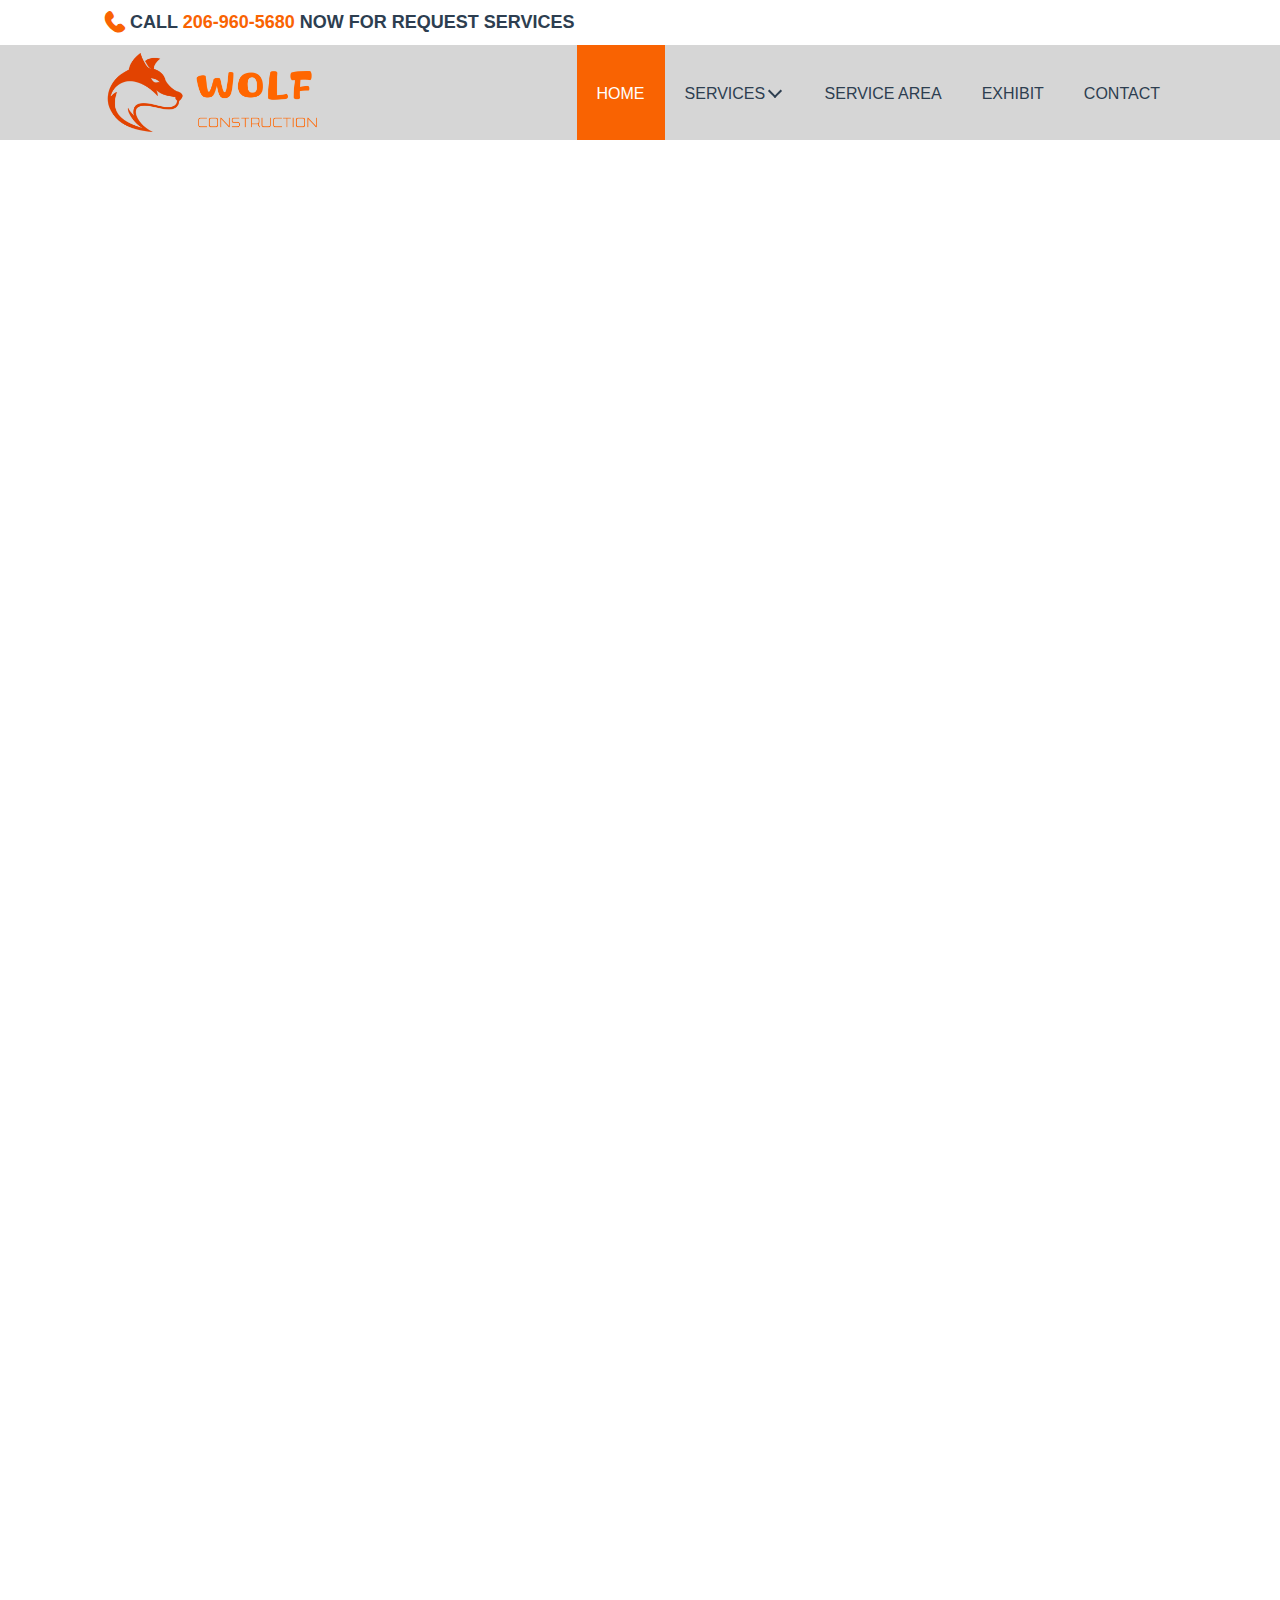
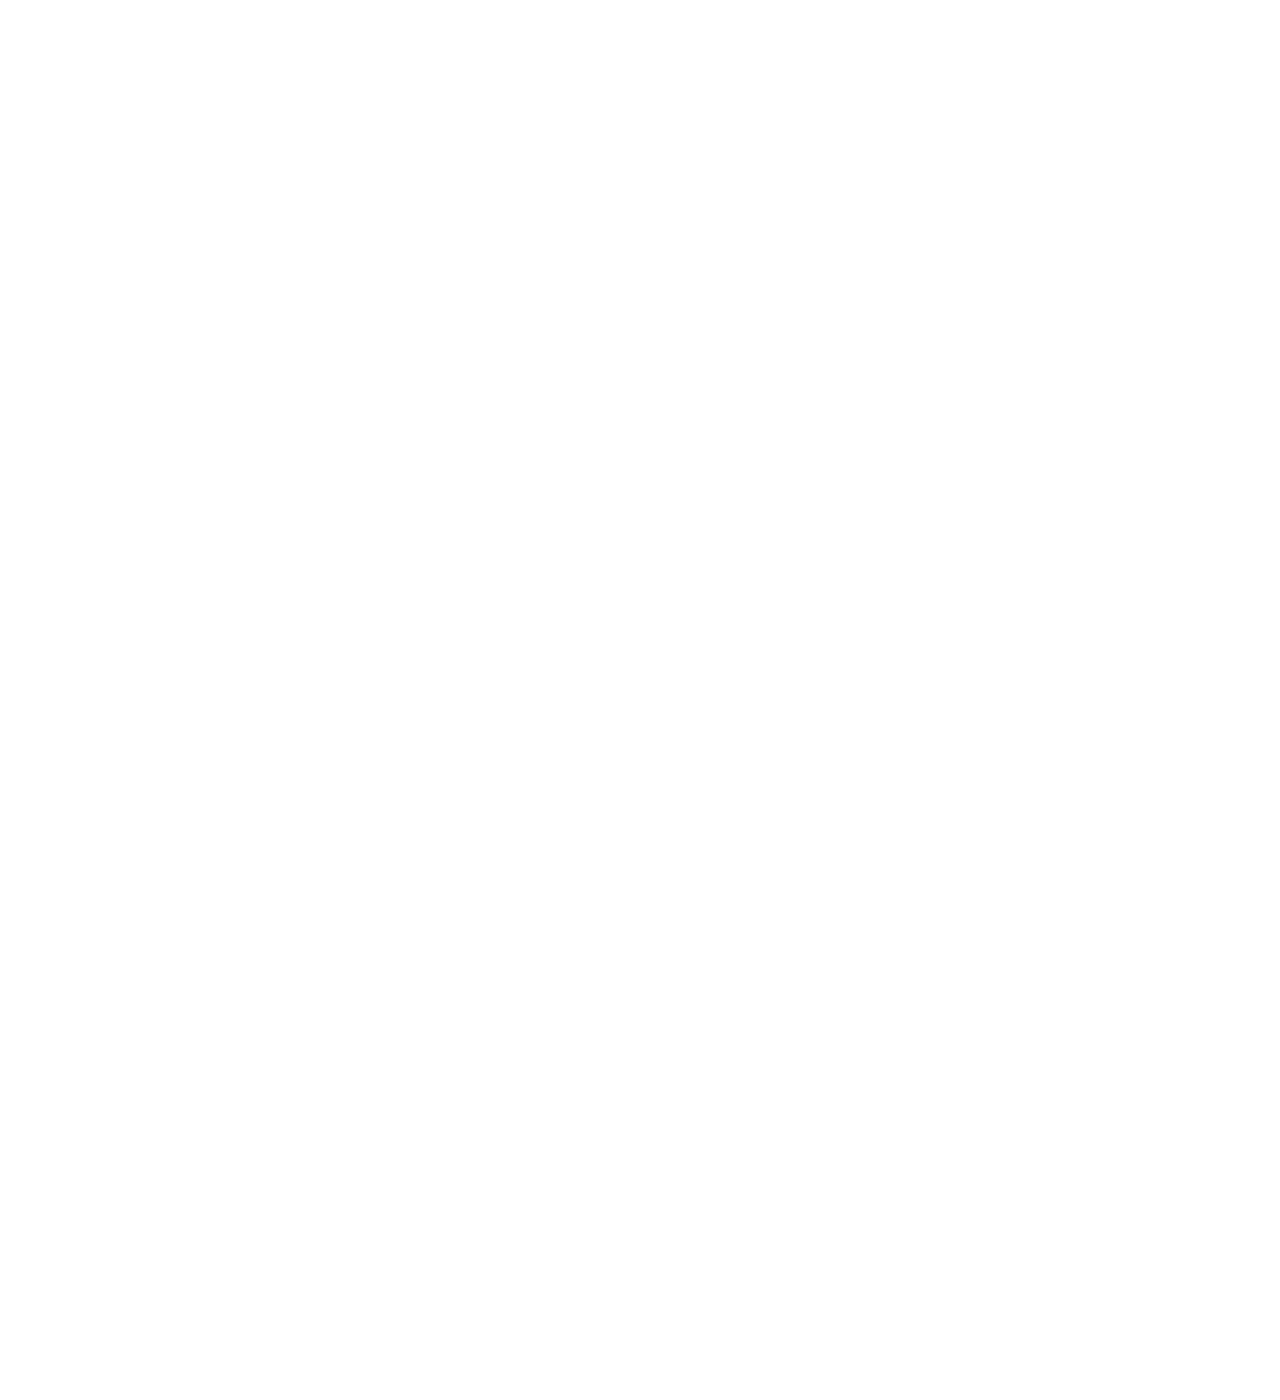
==== html/index.html @ 607d147c "first commit at 2020-10-22 14:31:12" ====
<!DOCTYPE html>
<html lang="en">

<head>
    <meta charset="UTF-8">
    <meta name="description" content="construction website">
    <meta name="keywords" content="construction">
    <meta name="author" content="Hank">
    <meta name="viewport" content="width=device-width, initial-scale=1.0">
    <link rel="stylesheet" href="/css/css-reset.css">
    <link rel="stylesheet" href="/css/icon/iconfont.css">
    <link rel="stylesheet" href="/css/index.css">

</head>

<body style="height: 3000px;">
    <section id="topPhoneCall">
        <div id="topPhoneCallWrapper">
            <span class="iconfont icon-phone1 phonelogo"></span>
            <span class="text-call">CALL</span>
            <a href="tel:2069605680">206-960-5680</a>
            <span> NOW FOR REQUEST SERVICES</span>
        </div>
    </section>
    <section id="navigation">
        <div id="navWrapper">
            <img id="logo" src="/img/logo.png">
            <nav>
                <ul id="masterNav" class="clearfloat">
                    <li class="currentPage"><a> HOME</a></li>
                    <li class="subNavigation"><a> SERVICES<i id="arrow"></i></a> </i>
                        <ul id="subNav">
                            <li><a> Bath & Faucets</a></li>
                            <li><a> Blinds & Window Treatment</a></li>
                            <li><a> Lighting & Ceiling Fans</a></li>
                            <li><a> Paint</a></li>
                            <li><a> Lawn & Garden</a></li>
                            <li><a> Kitchen & Kitchenware</a></li>
                        </ul>
                    </li>
                    <li><a> SERVICE AREA</a></li>
                    <li><a> EXHIBIT</a></li>
                    <li><a> CONTACT</a></li>
                </ul>
            </nav>
        </div>
    </section>
</body>
<script src="/js/index.js" type="text/javascript"></script>

</html>
---- css/icon/iconfont.css ----
@font-face {font-family: "iconfont";
  src: url('iconfont.eot?t=1599163821599'); /* IE9 */
  src: url('iconfont.eot?t=1599163821599#iefix') format('embedded-opentype'), /* IE6-IE8 */
  url('[data-uri]') format('woff2'),
  url('iconfont.woff?t=1599163821599') format('woff'),
  url('iconfont.ttf?t=1599163821599') format('truetype'), /* chrome, firefox, opera, Safari, Android, iOS 4.2+ */
  url('iconfont.svg?t=1599163821599#iconfont') format('svg'); /* iOS 4.1- */
}

.iconfont {
  font-family: "iconfont" !important;
  font-size: 16px;
  font-style: normal;
  -webkit-font-smoothing: antialiased;
  -moz-osx-font-smoothing: grayscale;
}

.icon-auto:before {
  content: "\e6eb";
}

.icon-all:before {
  content: "\e6ef";
}

.icon-bussiness-man:before {
  content: "\e6f0";
}

.icon-component:before {
  content: "\e6f2";
}

.icon-code:before {
  content: "\e6f3";
}

.icon-copy:before {
  content: "\e6f4";
}

.icon-dollar:before {
  content: "\e6f5";
}

.icon-history:before {
  content: "\e6f8";
}

.icon-editor:before {
  content: "\e6f6";
}

.icon-data:before {
  content: "\e6f9";
}

.icon-gift:before {
  content: "\e6fa";
}

.icon-integral:before {
  content: "\e6fb";
}

.icon-nav-list:before {
  content: "\e6fd";
}

.icon-pic:before {
  content: "\e6ff";
}

.icon-Notvisible:before {
  content: "\e6fe";
}

.icon-play:before {
  content: "\e701";
}

.icon-rising:before {
  content: "\e703";
}

.icon-QRcode:before {
  content: "\e704";
}

.icon-rmb:before {
  content: "\e705";
}

.icon-similar-product:before {
  content: "\e707";
}

.icon-Exportservices:before {
  content: "\e702";
}

.icon-sendinquiry:before {
  content: "\e70d";
}

.icon-all-fill:before {
  content: "\e718";
}

.icon-favorites-fill:before {
  content: "\e721";
}

.icon-integral-fill:before {
  content: "\e726";
}

.icon-namecard-fill:before {
  content: "\e72a";
}

.icon-pic-fill:before {
  content: "\e72e";
}

.icon-play-fill:before {
  content: "\e72f";
}

.icon-prompt-fill:before {
  content: "\e730";
}

.icon-stop-fill:before {
  content: "\e738";
}

.icon-column:before {
  content: "\e741";
}

.icon-add-account:before {
  content: "\e742";
}

.icon-column1:before {
  content: "\e743";
}

.icon-add:before {
  content: "\e744";
}

.icon-agriculture:before {
  content: "\e745";
}

.icon-years:before {
  content: "\e746";
}

.icon-add-cart:before {
  content: "\e747";
}

.icon-arrow-right:before {
  content: "\e748";
}

.icon-arrow-left:before {
  content: "\e749";
}

.icon-apparel:before {
  content: "\e74a";
}

.icon-all1:before {
  content: "\e74b";
}

.icon-arrow-up:before {
  content: "\e74c";
}

.icon-ascending:before {
  content: "\e74d";
}

.icon-ashbin:before {
  content: "\e74e";
}

.icon-atm:before {
  content: "\e74f";
}

.icon-bad:before {
  content: "\e750";
}

.icon-attachent:before {
  content: "\e751";
}

.icon-browse:before {
  content: "\e752";
}

.icon-beauty:before {
  content: "\e753";
}

.icon-atm-away:before {
  content: "\e754";
}

.icon-assessed-badge:before {
  content: "\e755";
}

.icon-auto1:before {
  content: "\e756";
}

.icon-bags:before {
  content: "\e757";
}

.icon-calendar:before {
  content: "\e758";
}

.icon-cart-full:before {
  content: "\e759";
}

.icon-calculator:before {
  content: "\e75a";
}

.icon-cameraswitching:before {
  content: "\e75b";
}

.icon-cecurity-protection:before {
  content: "\e75c";
}

.icon-category:before {
  content: "\e75d";
}

.icon-close:before {
  content: "\e75e";
}

.icon-certified-supplier:before {
  content: "\e75f";
}

.icon-cart-Empty:before {
  content: "\e760";
}

.icon-code1:before {
  content: "\e761";
}

.icon-color:before {
  content: "\e762";
}

.icon-conditions:before {
  content: "\e763";
}

.icon-confirm:before {
  content: "\e764";
}

.icon-company:before {
  content: "\e765";
}

.icon-ali-clould:before {
  content: "\e766";
}

.icon-copy1:before {
  content: "\e767";
}

.icon-credit-level:before {
  content: "\e768";
}

.icon-coupons:before {
  content: "\e769";
}

.icon-connections:before {
  content: "\e76a";
}

.icon-cry:before {
  content: "\e76b";
}

.icon-costoms-alearance:before {
  content: "\e76c";
}

.icon-clock:before {
  content: "\e76d";
}

.icon-CurrencyConverter:before {
  content: "\e76e";
}

.icon-cut:before {
  content: "\e76f";
}

.icon-data1:before {
  content: "\e770";
}

.icon-Customermanagement:before {
  content: "\e771";
}

.icon-descending:before {
  content: "\e772";
}

.icon-double-arro-right:before {
  content: "\e773";
}

.icon-customization:before {
  content: "\e774";
}

.icon-double-arrow-left:before {
  content: "\e775";
}

.icon-discount:before {
  content: "\e776";
}

.icon-download:before {
  content: "\e777";
}

.icon-dollar1:before {
  content: "\e778";
}

.icon-default-template:before {
  content: "\e779";
}

.icon-editor1:before {
  content: "\e77a";
}

.icon-eletrical:before {
  content: "\e77b";
}

.icon-electronics:before {
  content: "\e77c";
}

.icon-etrical-equipm:before {
  content: "\e77d";
}

.icon-ellipsis:before {
  content: "\e77e";
}

.icon-email:before {
  content: "\e77f";
}

.icon-falling:before {
  content: "\e780";
}

.icon-earth:before {
  content: "\e781";
}

.icon-filter:before {
  content: "\e782";
}

.icon-furniture:before {
  content: "\e783";
}

.icon-folder:before {
  content: "\e784";
}

.icon-feeds:before {
  content: "\e785";
}

.icon-history1:before {
  content: "\e786";
}

.icon-hardware:before {
  content: "\e787";
}

.icon-help:before {
  content: "\e788";
}

.icon-good:before {
  content: "\e789";
}

.icon-Householdappliances:before {
  content: "\e78a";
}

.icon-gift1:before {
  content: "\e78b";
}

.icon-form:before {
  content: "\e78c";
}

.icon-image-text:before {
  content: "\e78d";
}

.icon-hot:before {
  content: "\e78e";
}

.icon-inspection:before {
  content: "\e78f";
}

.icon-leftbutton:before {
  content: "\e790";
}

.icon-jewelry:before {
  content: "\e791";
}

.icon-ipad:before {
  content: "\e792";
}

.icon-leftarrow:before {
  content: "\e793";
}

.icon-integral1:before {
  content: "\e794";
}

.icon-kitchen:before {
  content: "\e795";
}

.icon-inquiry-template:before {
  content: "\e796";
}

.icon-link:before {
  content: "\e797";
}

.icon-libra:before {
  content: "\e798";
}

.icon-loading:before {
  content: "\e799";
}

.icon-listing-content:before {
  content: "\e79a";
}

.icon-lights:before {
  content: "\e79b";
}

.icon-logistics-icon:before {
  content: "\e79c";
}

.icon-messagecenter:before {
  content: "\e79d";
}

.icon-mobile-phone:before {
  content: "\e79e";
}

.icon-manage-order:before {
  content: "\e79f";
}

.icon-move:before {
  content: "\e7a0";
}

.icon-Moneymanagement:before {
  content: "\e7a1";
}

.icon-namecard:before {
  content: "\e7a2";
}

.icon-map:before {
  content: "\e7a3";
}

.icon-Newuserzone:before {
  content: "\e7a4";
}

.icon-multi-language:before {
  content: "\e7a5";
}

.icon-office:before {
  content: "\e7a6";
}

.icon-notice:before {
  content: "\e7a7";
}

.icon-ontimeshipment:before {
  content: "\e7a8";
}

.icon-office-supplies:before {
  content: "\e7a9";
}

.icon-password:before {
  content: "\e7aa";
}

.icon-Notvisible1:before {
  content: "\e7ab";
}

.icon-operation:before {
  content: "\e7ac";
}

.icon-packaging:before {
  content: "\e7ad";
}

.icon-online-tracking:before {
  content: "\e7ae";
}

.icon-packing-labeling:before {
  content: "\e7af";
}

.icon-phone:before {
  content: "\e7b0";
}

.icon-pic1:before {
  content: "\e7b1";
}

.icon-pin:before {
  content: "\e7b2";
}

.icon-play1:before {
  content: "\e7b3";
}

.icon-logistic-logo:before {
  content: "\e7b4";
}

.icon-print:before {
  content: "\e7b5";
}

.icon-product:before {
  content: "\e7b6";
}

.icon-machinery:before {
  content: "\e7b7";
}

.icon-process:before {
  content: "\e7b8";
}

.icon-prompt:before {
  content: "\e7b9";
}

.icon-QRcode1:before {
  content: "\e7ba";
}

.icon-reeor:before {
  content: "\e7bb";
}

.icon-reduce:before {
  content: "\e7bc";
}

.icon-Non-staplefood:before {
  content: "\e7bd";
}

.icon-rejected-order:before {
  content: "\e7be";
}

.icon-resonserate:before {
  content: "\e7bf";
}

.icon-remind:before {
  content: "\e7c0";
}

.icon-responsetime:before {
  content: "\e7c1";
}

.icon-return:before {
  content: "\e7c2";
}

.icon-paylater:before {
  content: "\e7c3";
}

.icon-rising1:before {
  content: "\e7c4";
}

.icon-Rightarrow:before {
  content: "\e7c5";
}

.icon-rmb1:before {
  content: "\e7c6";
}

.icon-RFQ-logo:before {
  content: "\e7c7";
}

.icon-save:before {
  content: "\e7c8";
}

.icon-scanning:before {
  content: "\e7c9";
}

.icon-security:before {
  content: "\e7ca";
}

.icon-salescenter:before {
  content: "\e7cb";
}

.icon-seleted:before {
  content: "\e7cc";
}

.icon-searchcart:before {
  content: "\e7cd";
}

.icon-raw:before {
  content: "\e7ce";
}

.icon-service:before {
  content: "\e7cf";
}

.icon-share:before {
  content: "\e7d0";
}

.icon-signboard:before {
  content: "\e7d1";
}

.icon-shuffling-banner:before {
  content: "\e7d2";
}

.icon-Rightbutton:before {
  content: "\e7d3";
}

.icon-sorting:before {
  content: "\e7d4";
}

.icon-sound-Mute:before {
  content: "\e7d5";
}

.icon-Similarproducts:before {
  content: "\e7d6";
}

.icon-sound-filling:before {
  content: "\e7d7";
}

.icon-suggest:before {
  content: "\e7d8";
}

.icon-stop:before {
  content: "\e7d9";
}

.icon-success:before {
  content: "\e7da";
}

.icon-supplier-features:before {
  content: "\e7db";
}

.icon-switch:before {
  content: "\e7dc";
}

.icon-survey:before {
  content: "\e7dd";
}

.icon-template:before {
  content: "\e7de";
}

.icon-text:before {
  content: "\e7df";
}

.icon-suspended:before {
  content: "\e7e0";
}

.icon-task-management:before {
  content: "\e7e1";
}

.icon-tool:before {
  content: "\e7e2";
}

.icon-Top:before {
  content: "\e7e3";
}

.icon-smile:before {
  content: "\e7e4";
}

.icon-textile-products:before {
  content: "\e7e5";
}

.icon-tradealert:before {
  content: "\e7e6";
}

.icon-topsales:before {
  content: "\e7e7";
}

.icon-tradingvolume:before {
  content: "\e7e8";
}

.icon-training:before {
  content: "\e7e9";
}

.icon-upload:before {
  content: "\e7ea";
}

.icon-RFQ-word:before {
  content: "\e7eb";
}

.icon-viewlarger:before {
  content: "\e7ec";
}

.icon-viewgallery:before {
  content: "\e7ed";
}

.icon-vehivles:before {
  content: "\e7ee";
}

.icon-trust:before {
  content: "\e7ef";
}

.icon-warning:before {
  content: "\e7f0";
}

.icon-warehouse:before {
  content: "\e7f1";
}

.icon-shoes:before {
  content: "\e7f2";
}

.icon-video:before {
  content: "\e7f3";
}

.icon-viewlist:before {
  content: "\e7f4";
}

.icon-set:before {
  content: "\e7f5";
}

.icon-store:before {
  content: "\e7f6";
}

.icon-tool-hardware:before {
  content: "\e7f7";
}

.icon-vs:before {
  content: "\e7f8";
}

.icon-toy:before {
  content: "\e7f9";
}

.icon-sport:before {
  content: "\e7fa";
}

.icon-creditcard:before {
  content: "\e7fb";
}

.icon-contacts:before {
  content: "\e7fc";
}

.icon-checkstand:before {
  content: "\e7fd";
}

.icon-aviation:before {
  content: "\e7fe";
}

.icon-Daytimemode:before {
  content: "\e7ff";
}

.icon-infantmom:before {
  content: "\e800";
}

.icon-discounts:before {
  content: "\e801";
}

.icon-invoice:before {
  content: "\e802";
}

.icon-insurance:before {
  content: "\e803";
}

.icon-nightmode:before {
  content: "\e804";
}

.icon-usercenter:before {
  content: "\e805";
}

.icon-unlock:before {
  content: "\e806";
}

.icon-vip:before {
  content: "\e807";
}

.icon-wallet:before {
  content: "\e808";
}

.icon-landtransportation:before {
  content: "\e809";
}

.icon-voice:before {
  content: "\e80a";
}

.icon-exchangerate:before {
  content: "\e80b";
}

.icon-contacts-fill:before {
  content: "\e80c";
}

.icon-add-account1:before {
  content: "\e80d";
}

.icon-years-fill:before {
  content: "\e80e";
}

.icon-add-cart-fill:before {
  content: "\e80f";
}

.icon-add-fill:before {
  content: "\e810";
}

.icon-all-fill1:before {
  content: "\e811";
}

.icon-ashbin-fill:before {
  content: "\e812";
}

.icon-calendar-fill:before {
  content: "\e813";
}

.icon-bad-fill:before {
  content: "\e814";
}

.icon-bussiness-man-fill:before {
  content: "\e815";
}

.icon-atm-fill:before {
  content: "\e816";
}

.icon-cart-full-fill:before {
  content: "\e817";
}

.icon-cart-Empty-fill:before {
  content: "\e818";
}

.icon-cameraswitching-fill:before {
  content: "\e819";
}

.icon-atm-away-fill:before {
  content: "\e81a";
}

.icon-certified-supplier-fill:before {
  content: "\e81b";
}

.icon-calculator-fill:before {
  content: "\e81c";
}

.icon-clock-fill:before {
  content: "\e81d";
}

.icon-ali-clould-fill:before {
  content: "\e81e";
}

.icon-color-fill:before {
  content: "\e81f";
}

.icon-coupons-fill:before {
  content: "\e820";
}

.icon-cecurity-protection-fill:before {
  content: "\e821";
}

.icon-credit-level-fill:before {
  content: "\e822";
}

.icon-default-template-fill:before {
  content: "\e823";
}

.icon-CurrencyConverter-fill:before {
  content: "\e824";
}

.icon-Customermanagement-fill:before {
  content: "\e825";
}

.icon-discounts-fill:before {
  content: "\e826";
}

.icon-Daytimemode-fill:before {
  content: "\e827";
}

.icon-exl-fill:before {
  content: "\e828";
}

.icon-cry-fill:before {
  content: "\e829";
}

.icon-email-fill:before {
  content: "\e82a";
}

.icon-filter-fill:before {
  content: "\e82b";
}

.icon-folder-fill:before {
  content: "\e82c";
}

.icon-feeds-fill:before {
  content: "\e82d";
}

.icon-gold-supplie-fill:before {
  content: "\e82e";
}

.icon-form-fill:before {
  content: "\e82f";
}

.icon-camera-fill:before {
  content: "\e830";
}

.icon-good-fill:before {
  content: "\e831";
}

.icon-image-text-fill:before {
  content: "\e832";
}

.icon-inspection-fill:before {
  content: "\e833";
}

.icon-hot-fill:before {
  content: "\e834";
}

.icon-company-fill:before {
  content: "\e835";
}

.icon-discount-fill:before {
  content: "\e836";
}

.icon-insurance-fill:before {
  content: "\e837";
}

.icon-inquiry-template-fill:before {
  content: "\e838";
}

.icon-leftbutton-fill:before {
  content: "\e839";
}

.icon-integral-fill1:before {
  content: "\e83a";
}

.icon-help1:before {
  content: "\e83b";
}

.icon-listing-content-fill:before {
  content: "\e83c";
}

.icon-logistic-logo-fill:before {
  content: "\e83d";
}

.icon-Moneymanagement-fill:before {
  content: "\e83e";
}

.icon-manage-order-fill:before {
  content: "\e83f";
}

.icon-multi-language-fill:before {
  content: "\e840";
}

.icon-logistics-icon-fill:before {
  content: "\e841";
}

.icon-Newuserzone-fill:before {
  content: "\e842";
}

.icon-nightmode-fill:before {
  content: "\e843";
}

.icon-office-supplies-fill:before {
  content: "\e844";
}

.icon-notice-fill:before {
  content: "\e845";
}

.icon-mute:before {
  content: "\e846";
}

.icon-order-fill:before {
  content: "\e847";
}

.icon-password1:before {
  content: "\e848";
}

.icon-map1:before {
  content: "\e849";
}

.icon-paylater-fill:before {
  content: "\e84a";
}

.icon-phone-fill:before {
  content: "\e84b";
}

.icon-online-tracking-fill:before {
  content: "\e84c";
}

.icon-play-fill1:before {
  content: "\e84d";
}

.icon-pdf-fill:before {
  content: "\e84e";
}

.icon-phone1:before {
  content: "\e84f";
}

.icon-pin-fill:before {
  content: "\e850";
}

.icon-product-fill:before {
  content: "\e851";
}

.icon-rankinglist-fill:before {
  content: "\e852";
}

.icon-reduce-fill:before {
  content: "\e853";
}

.icon-reeor-fill:before {
  content: "\e854";
}

.icon-pic-fill1:before {
  content: "\e855";
}

.icon-rankinglist:before {
  content: "\e856";
}

.icon-product1:before {
  content: "\e857";
}

.icon-prompt-fill1:before {
  content: "\e858";
}

.icon-resonserate-fill:before {
  content: "\e859";
}

.icon-remind-fill:before {
  content: "\e85a";
}

.icon-Rightbutton-fill:before {
  content: "\e85b";
}

.icon-RFQ-logo-fill:before {
  content: "\e85c";
}

.icon-RFQ-word-fill:before {
  content: "\e85d";
}

.icon-searchcart-fill:before {
  content: "\e85e";
}

.icon-salescenter-fill:before {
  content: "\e85f";
}

.icon-save-fill:before {
  content: "\e860";
}

.icon-security-fill:before {
  content: "\e861";
}

.icon-Similarproducts-fill:before {
  content: "\e862";
}

.icon-signboard-fill:before {
  content: "\e863";
}

.icon-service-fill:before {
  content: "\e864";
}

.icon-shuffling-banner-fill:before {
  content: "\e865";
}

.icon-supplier-features-fill:before {
  content: "\e866";
}

.icon-store-fill:before {
  content: "\e867";
}

.icon-smile-fill:before {
  content: "\e868";
}

.icon-success-fill:before {
  content: "\e869";
}

.icon-sound-filling-fill:before {
  content: "\e86a";
}

.icon-sound-Mute1:before {
  content: "\e86b";
}

.icon-suspended-fill:before {
  content: "\e86c";
}

.icon-tool-fill:before {
  content: "\e86d";
}

.icon-task-management-fill:before {
  content: "\e86e";
}

.icon-unlock-fill:before {
  content: "\e86f";
}

.icon-trust-fill:before {
  content: "\e870";
}

.icon-vip-fill:before {
  content: "\e871";
}

.icon-set1:before {
  content: "\e872";
}

.icon-Top-fill:before {
  content: "\e873";
}

.icon-viewlarger1:before {
  content: "\e874";
}

.icon-voice-fill:before {
  content: "\e875";
}

.icon-warning-fill:before {
  content: "\e876";
}

.icon-warehouse-fill:before {
  content: "\e877";
}

.icon-zip-fill:before {
  content: "\e878";
}

.icon-trade-assurance-fill:before {
  content: "\e879";
}

.icon-vs-fill:before {
  content: "\e87a";
}

.icon-video1:before {
  content: "\e87b";
}

.icon-template-fill:before {
  content: "\e87c";
}

.icon-wallet1:before {
  content: "\e87d";
}

.icon-training1:before {
  content: "\e87e";
}

.icon-packing-labeling-fill:before {
  content: "\e87f";
}

.icon-Exportservices-fill:before {
  content: "\e880";
}

.icon-brand-fill:before {
  content: "\e881";
}

.icon-collection:before {
  content: "\e882";
}

.icon-consumption-fill:before {
  content: "\e883";
}

.icon-collection-fill:before {
  content: "\e884";
}

.icon-brand:before {
  content: "\e885";
}

.icon-rejected-order-fill:before {
  content: "\e886";
}

.icon-homepage-ads-fill:before {
  content: "\e887";
}

.icon-homepage-ads:before {
  content: "\e888";
}

.icon-scenes-fill:before {
  content: "\e889";
}

.icon-scenes:before {
  content: "\e88a";
}

.icon-similar-product-fill:before {
  content: "\e88b";
}

.icon-topraning-fill:before {
  content: "\e88c";
}

.icon-consumption:before {
  content: "\e88d";
}

.icon-topraning:before {
  content: "\e88e";
}

.icon-gold-supplier:before {
  content: "\e88f";
}

.icon-messagecenter-fill:before {
  content: "\e890";
}

.icon-quick:before {
  content: "\e891";
}

.icon-writing:before {
  content: "\e892";
}

.icon-docjpge-fill:before {
  content: "\e893";
}

.icon-jpge-fill:before {
  content: "\e894";
}

.icon-gifjpge-fill:before {
  content: "\e895";
}

.icon-bmpjpge-fill:before {
  content: "\e896";
}

.icon-tifjpge-fill:before {
  content: "\e897";
}

.icon-pngjpge-fill:before {
  content: "\e898";
}

.icon-Hometextile:before {
  content: "\e899";
}

.icon-home:before {
  content: "\e89a";
}

.icon-sendinquiry-fill:before {
  content: "\e89b";
}

.icon-comments-fill:before {
  content: "\e89c";
}

.icon-account-fill:before {
  content: "\e89d";
}

.icon-feed-logo-fill:before {
  content: "\e89e";
}

.icon-feed-logo:before {
  content: "\e89f";
}

.icon-home-fill:before {
  content: "\e8a0";
}

.icon-add-select:before {
  content: "\e8a1";
}

.icon-sami-select:before {
  content: "\e8a2";
}

.icon-camera:before {
  content: "\e8a3";
}

.icon-arrow-down:before {
  content: "\e8a4";
}

.icon-account:before {
  content: "\e8a5";
}

.icon-comments:before {
  content: "\e8a6";
}

.icon-cart-Empty1:before {
  content: "\e8a7";
}

.icon-favorites:before {
  content: "\e8a8";
}

.icon-order:before {
  content: "\e8a9";
}

.icon-search:before {
  content: "\e8aa";
}

.icon-trade-assurance:before {
  content: "\e8ab";
}

.icon-usercenter1:before {
  content: "\e8ac";
}

.icon-tradingdata:before {
  content: "\e8ad";
}

.icon-microphone:before {
  content: "\e8ae";
}

.icon-txt:before {
  content: "\e8af";
}

.icon-xlsx:before {
  content: "\e8b0";
}

.icon-banzhengfuwu:before {
  content: "\e8b1";
}

.icon-cangku:before {
  content: "\e8b2";
}

.icon-daibancaishui:before {
  content: "\e8b3";
}

.icon-jizhuangxiang:before {
  content: "\e8b4";
}

.icon-jiaobiao:before {
  content: "\e8b5";
}

.icon-kehupandian:before {
  content: "\e8b6";
}

.icon-dongtai:before {
  content: "\e8b7";
}

.icon-daikuan:before {
  content: "\e8b8";
}

.icon-shengyijing:before {
  content: "\e8b9";
}

.icon-jiehui:before {
  content: "\e8ba";
}

.icon-fencengpeizhi:before {
  content: "\e8bb";
}

.icon-shenqingjilu:before {
  content: "\e8bc";
}

.icon-shangchuanbeiandanzheng:before {
  content: "\e8bd";
}

.icon-shangchuan:before {
  content: "\e8be";
}

.icon-kehuquanyi:before {
  content: "\e8bf";
}

.icon-suoxiao:before {
  content: "\e8c0";
}

.icon-quanyipeizhi:before {
  content: "\e8c1";
}

.icon-shuangshen:before {
  content: "\e8c2";
}

.icon-tongguan:before {
  content: "\e8c3";
}

.icon-tuishui:before {
  content: "\e8c4";
}

.icon-tongguanshuju:before {
  content: "\e8c5";
}

.icon-kuaidiwuliu:before {
  content: "\e8c6";
}

.icon-wuliuchanpin:before {
  content: "\e8c7";
}

.icon-waihuishuju:before {
  content: "\e8c8";
}

.icon-xinxibar_shouji:before {
  content: "\e8c9";
}

.icon-xinwaizongyewu:before {
  content: "\e8ca";
}

.icon-wuliudingdan:before {
  content: "\e8cb";
}

.icon-zhongjianren:before {
  content: "\e8cc";
}

.icon-xinxibar_zhanghu:before {
  content: "\e8cd";
}

.icon-yidatong:before {
  content: "\e8ce";
}

.icon-zhuanyequanwei:before {
  content: "\e8cf";
}

.icon-zhanghucaozuo:before {
  content: "\e8d0";
}

.icon-xuanzhuandu:before {
  content: "\e8d1";
}

.icon-tuishuirongzi:before {
  content: "\e8d2";
}

.icon-AddProducts:before {
  content: "\e8d3";
}

.icon-ziyingyewu:before {
  content: "\e8d4";
}

.icon-addcell:before {
  content: "\e8d5";
}

.icon-background-color:before {
  content: "\e8d6";
}

.icon-cascades:before {
  content: "\e8d7";
}

.icon-beijing:before {
  content: "\e8d8";
}

.icon-bold:before {
  content: "\e8d9";
}

.icon-zijin:before {
  content: "\e8da";
}

.icon-eraser:before {
  content: "\e8db";
}

.icon-centeralignment:before {
  content: "\e8dc";
}

.icon-click:before {
  content: "\e8dd";
}

.icon-aspjiesuan:before {
  content: "\e8de";
}

.icon-flag:before {
  content: "\e8df";
}

.icon-falg-fill:before {
  content: "\e8e0";
}

.icon-Fee:before {
  content: "\e8e1";
}

.icon-filling:before {
  content: "\e8e2";
}

.icon-Foreigncurrency:before {
  content: "\e8e3";
}

.icon-guanliyuan:before {
  content: "\e8e4";
}

.icon-language:before {
  content: "\e8e5";
}

.icon-leftalignment:before {
  content: "\e8e6";
}

.icon-extra-inquiries:before {
  content: "\e8e7";
}

.icon-Italic:before {
  content: "\e8e8";
}

.icon-pcm:before {
  content: "\e8e9";
}

.icon-reducecell:before {
  content: "\e8ea";
}

.icon-rightalignment:before {
  content: "\e8eb";
}

.icon-pointerleft:before {
  content: "\e8ec";
}

.icon-subscript:before {
  content: "\e8ed";
}

.icon-square:before {
  content: "\e8ee";
}

.icon-superscript:before {
  content: "\e8ef";
}

.icon-tag-subscript:before {
  content: "\e8f0";
}

.icon-danjuzhuanhuan:before {
  content: "\e8f1";
}

.icon-Transfermoney:before {
  content: "\e8f2";
}

.icon-under-line:before {
  content: "\e8f3";
}

.icon-xiakuangxian:before {
  content: "\e8f4";
}

.icon-shouqi:before {
  content: "\e8f5";
}

.icon-zhankai:before {
  content: "\e8f6";
}

.icon-tongxunlu:before {
  content: "\e8f7";
}

.icon-yiguanzhugongyingshang:before {
  content: "\e8f8";
}

.icon-goumaipianhao:before {
  content: "\e8f9";
}

.icon-Subscribe:before {
  content: "\e8fa";
}

.icon-becomeagoldsupplier:before {
  content: "\e8fb";
}

.icon-new:before {
  content: "\e8fc";
}

.icon-free:before {
  content: "\e8fd";
}

.icon-cad-fill:before {
  content: "\e8fe";
}

.icon-robot:before {
  content: "\e8ff";
}

.icon-inspection1:before {
  content: "\e900";
}
---- css/index.css ----
body {
  background-color: #ffffff;
  font-family: helvetica-neue, Helvetica Neue, Helvetica, Arial, sans-serif;
}
body section#topPhoneCall {
  font-size: 18px;
  font-weight: bolder;
  height: 45px;
  line-height: 45px;
  vertical-align: middle;
}
body section#topPhoneCall div#topPhoneCallWrapper {
  padding: 0px 10px;
  margin: 0px auto;
  position: relative;
  max-width: 1100px;
  color: #2D3E50;
}
body section#topPhoneCall div#topPhoneCallWrapper span.phonelogo {
  position: absolute;
  color: #f96302;
  font-size: 30px;
}
body section#topPhoneCall div#topPhoneCallWrapper span.text-call {
  margin-left: 30px;
}
body section#topPhoneCall div#topPhoneCallWrapper a {
  color: #f96302;
}
body section#navigation {
  height: 95px;
  background-color: #d6d6d6;
  position: sticky;
  top: 0px;
}
body section#navigation div#navWrapper {
  padding: 0px 10px;
  margin: 0px auto;
  position: relative;
  max-width: 1100px;
  height: 100%;
}
body section#navigation div#navWrapper img {
  height: inherit;
}
body section#navigation div#navWrapper nav {
  float: right;
  height: inherit;
}
body section#navigation div#navWrapper nav ul#masterNav {
  height: inherit;
}
body section#navigation div#navWrapper nav ul#masterNav > li {
  height: inherit;
  display: table;
  color: #2D3E50;
  float: left;
  padding: 0px 20px;
  cursor: pointer;
  border-top: 3px solid #d6d6d6;
}
body section#navigation div#navWrapper nav ul#masterNav > li:hover {
  color: #f96302;
  border-top-color: #f96302;
}
body section#navigation div#navWrapper nav ul#masterNav > li:hover i#arrow {
  border-top-color: #f96302;
  border-right-color: #f96302;
}
body section#navigation div#navWrapper nav ul#masterNav > li i#arrow {
  height: 10px;
  width: 10px;
  border-top: 2px solid #2D3E50;
  border-right: 2px solid #2D3E50;
  display: inline-block;
  transform: rotate(135deg);
  position: relative;
  top: -3px;
  left: 5px;
}
body section#navigation div#navWrapper nav ul#masterNav > li > a {
  display: table-cell;
  vertical-align: middle;
}
body section#navigation div#navWrapper nav ul#masterNav > li.subNavigation {
  width: 140px;
  position: relative;
}
body section#navigation div#navWrapper nav ul#masterNav > li.subNavigation ul#subNav {
  display: none;
  position: absolute;
  top: 80%;
  left: 35px;
  border-top: 3px solid #f96302;
  width: 300px;
}
body section#navigation div#navWrapper nav ul#masterNav > li.subNavigation ul#subNav li {
  background-color: #d6d6d6;
  height: 65px;
  line-height: 65px;
  color: #2D3E50;
  padding: 0px 20px;
  margin-bottom: 1px;
}
body section#navigation div#navWrapper nav ul#masterNav > li.subNavigation ul#subNav li:hover {
  color: #ffffff;
  background-color: #f96302;
}
body section#navigation div#navWrapper nav ul#masterNav > li.subNavigation:hover ul#subNav {
  display: block;
}
body section#navigation div#navWrapper nav ul#masterNav > li.currentPage {
  color: #ffffff;
  background-color: #f96302;
  border-top-color: #f96302;
}
body section#navigation div#navWrapper nav ul#masterNav > li.currentPage i#arrow {
  border-top-color: #ffffff;
  border-right-color: #ffffff;
}
@keyframes navBarToRegular {
  from {
    height: 65px;
  }
  to {
    height: 95px;
  }
}
body section.navBarToRegular {
  animation-name: navBarToRegular;
  animation-duration: 0.6s;
  animation-fill-mode: forwards;
  border-bottom: 1px solid #f96302;
}
@keyframes navBarToSmall {
  from {
    height: 95px;
  }
  to {
    height: 65px;
  }
}
body section.navBarToSmall {
  animation-name: navBarToSmall;
  animation-duration: 0.6s;
  animation-fill-mode: forwards;
}

/*# sourceMappingURL=index.css.map */
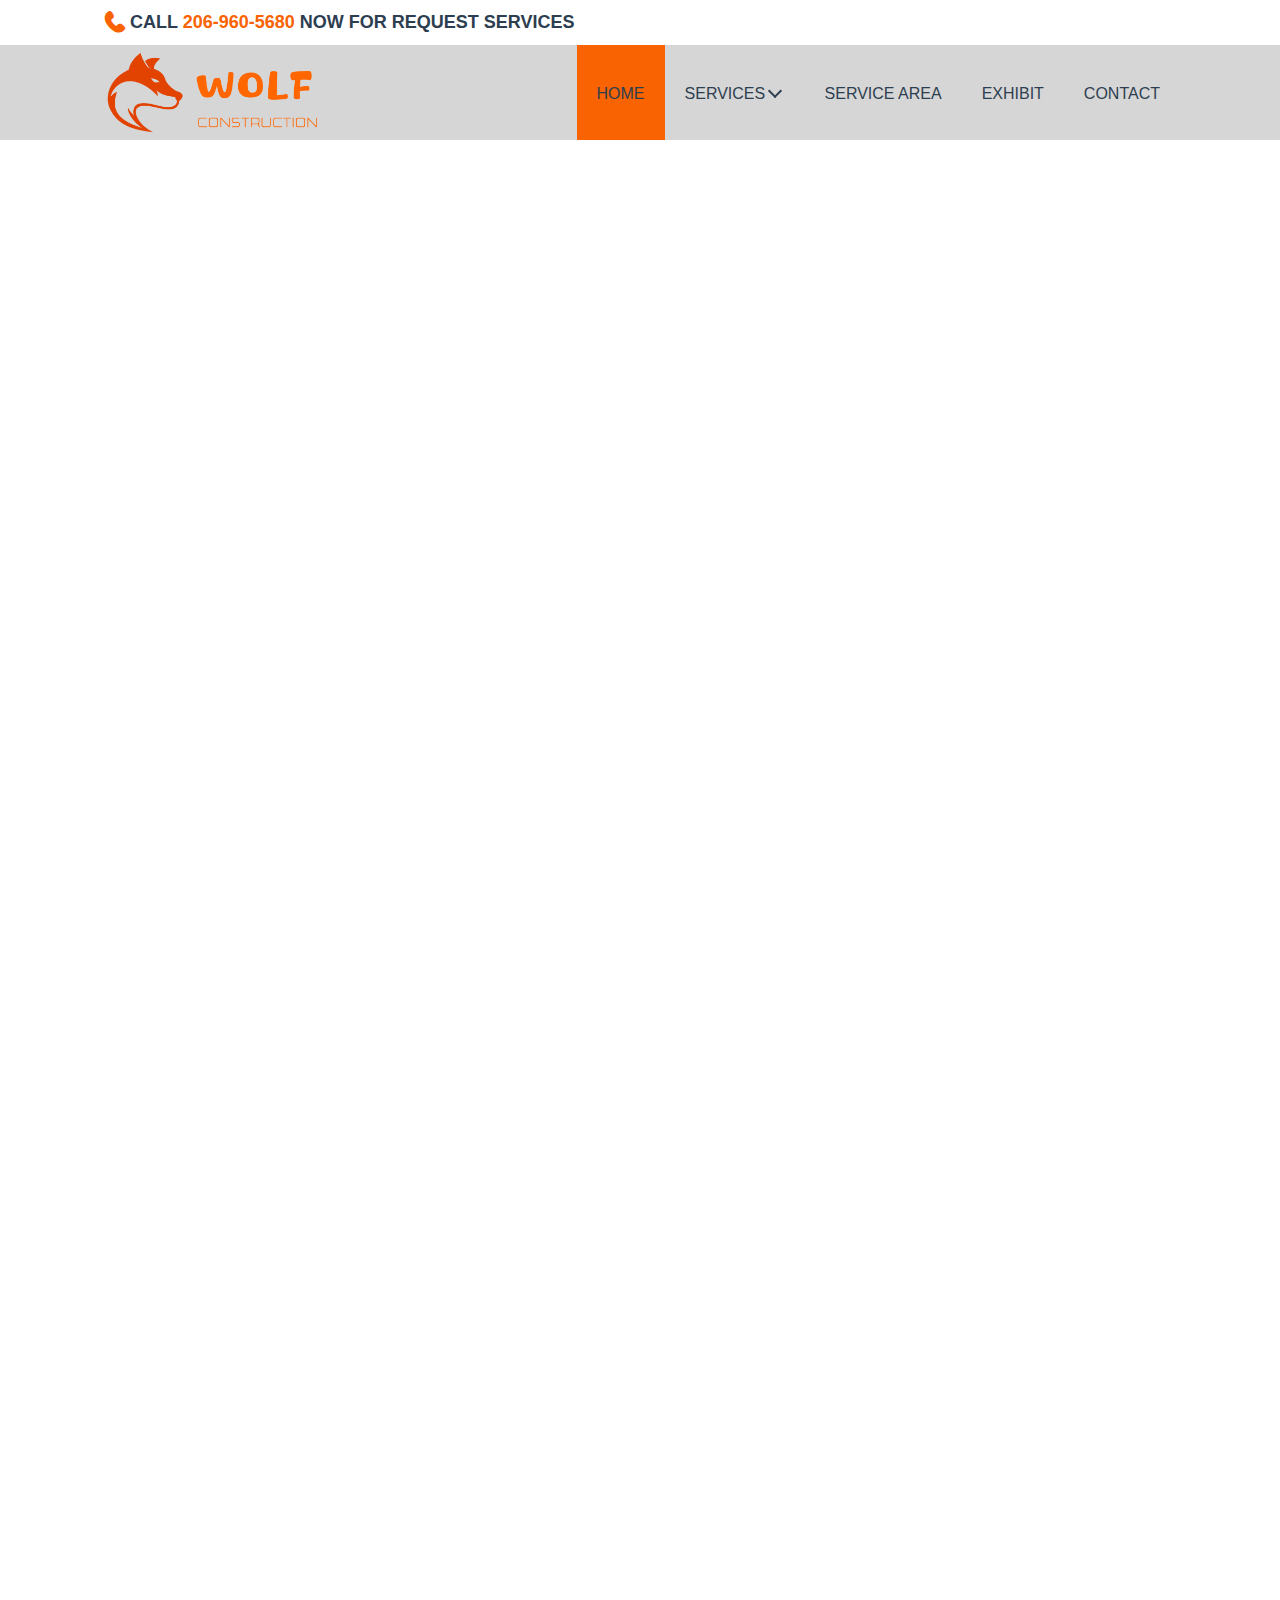
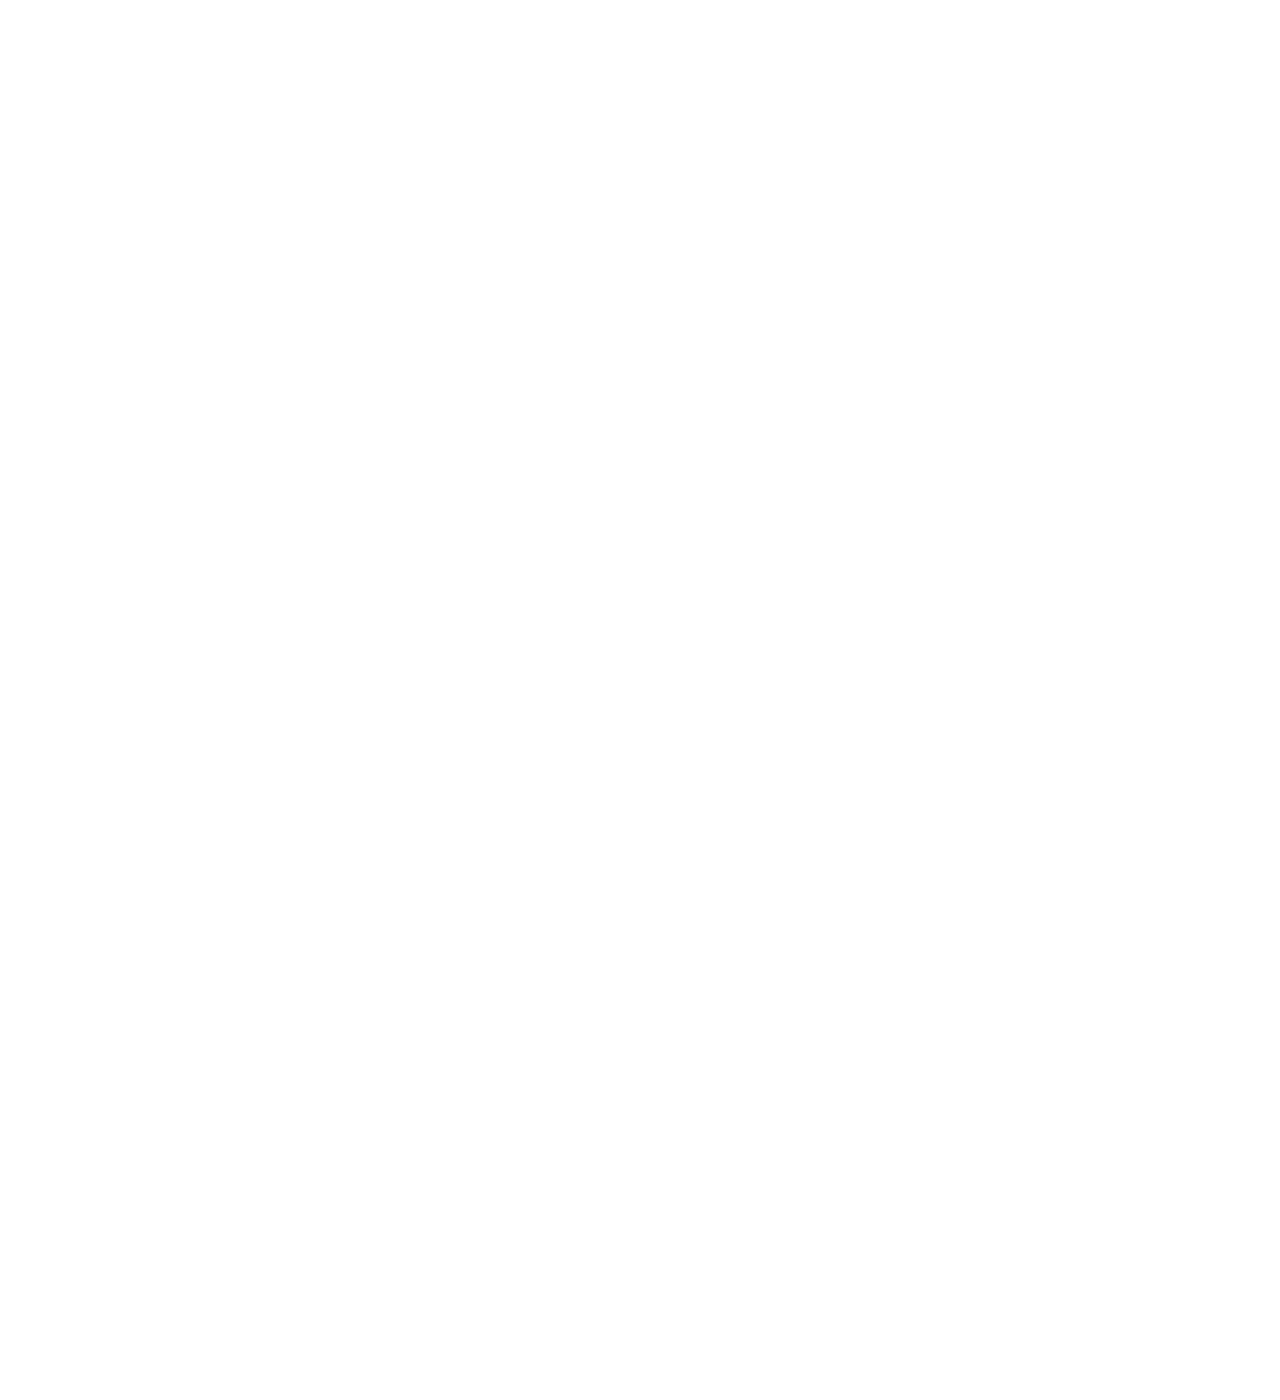
==== commit e1978000: "navigation done! 2020-10-23 22:39:09" ====
--- a/html/index.html
+++ b/html/index.html
@@ -16,31 +16,34 @@
 <body style="height: 3000px;">
     <section id="topPhoneCall">
         <div id="topPhoneCallWrapper">
-            <span class="iconfont icon-phone1 phonelogo"></span>
-            <span class="text-call">CALL</span>
-            <a href="tel:2069605680">206-960-5680</a>
-            <span> NOW FOR REQUEST SERVICES</span>
+            <span class="infoWrapper">
+                <span class="iconfont icon-phone1 phonelogo"></span>
+                <span class="text-call">CALL</span>
+                <a href="tel:2069605680">206-960-5680</a>
+                NOW</span>
+            <span class="infoWrapper"> FOR REQUEST SERVICES</span>
         </div>
     </section>
     <section id="navigation">
         <div id="navWrapper">
             <img id="logo" src="/img/logo.png">
-            <nav>
+            <span id="menuLogo" class="iconfont icon-nav-list"></span>
+            <nav id="nav">
                 <ul id="masterNav" class="clearfloat">
-                    <li class="currentPage"><a> HOME</a></li>
+                    <li class="currentPage"><a href="https://www.google.com/"> HOME</a></li>
                     <li class="subNavigation"><a> SERVICES<i id="arrow"></i></a> </i>
                         <ul id="subNav">
-                            <li><a> Bath & Faucets</a></li>
-                            <li><a> Blinds & Window Treatment</a></li>
-                            <li><a> Lighting & Ceiling Fans</a></li>
-                            <li><a> Paint</a></li>
-                            <li><a> Lawn & Garden</a></li>
-                            <li><a> Kitchen & Kitchenware</a></li>
+                            <li><a href="https://www.google.com/"> Bath & Faucets</a></li>
+                            <li><a href="https://www.google.com/"> Blinds & Window Treatment</a></li>
+                            <li><a href="https://www.google.com/"> Lighting & Ceiling Fans</a></li>
+                            <li><a href="https://www.google.com/"> Paint</a></li>
+                            <li><a href="https://www.google.com/"> Lawn & Garden</a></li>
+                            <li><a href="https://www.google.com/"> Kitchen & Kitchenware</a></li>
                         </ul>
                     </li>
-                    <li><a> SERVICE AREA</a></li>
-                    <li><a> EXHIBIT</a></li>
-                    <li><a> CONTACT</a></li>
+                    <li><a href="https://www.google.com/"> SERVICE AREA</a></li>
+                    <li><a href="https://www.google.com/"> EXHIBIT</a></li>
+                    <li><a href="https://www.google.com/"> CONTACT</a></li>
                 </ul>
             </nav>
         </div>
--- a/css/index.css
+++ b/css/index.css
@@ -5,9 +5,6 @@
 body section#topPhoneCall {
   font-size: 18px;
   font-weight: bolder;
-  height: 45px;
-  line-height: 45px;
-  vertical-align: middle;
 }
 body section#topPhoneCall div#topPhoneCallWrapper {
   padding: 0px 10px;
@@ -16,16 +13,29 @@
   max-width: 1100px;
   color: #2D3E50;
 }
-body section#topPhoneCall div#topPhoneCallWrapper span.phonelogo {
+body section#topPhoneCall div#topPhoneCallWrapper span.infoWrapper {
+  line-height: 45px;
+}
+body section#topPhoneCall div#topPhoneCallWrapper span.infoWrapper span.phonelogo {
   position: absolute;
   color: #f96302;
   font-size: 30px;
 }
-body section#topPhoneCall div#topPhoneCallWrapper span.text-call {
+body section#topPhoneCall div#topPhoneCallWrapper span.infoWrapper span.text-call {
   margin-left: 30px;
 }
-body section#topPhoneCall div#topPhoneCallWrapper a {
+body section#topPhoneCall div#topPhoneCallWrapper span.infoWrapper a {
   color: #f96302;
+}
+@media only screen and (max-width: 500px) {
+  body section#topPhoneCall div#topPhoneCallWrapper span.infoWrapper {
+    display: block;
+    text-align: center;
+    line-height: 30px;
+  }
+  body section#topPhoneCall div#topPhoneCallWrapper span.infoWrapper:last-child {
+    text-indent: 10px;
+  }
 }
 body section#navigation {
   height: 95px;
@@ -43,6 +53,9 @@
 body section#navigation div#navWrapper img {
   height: inherit;
 }
+body section#navigation div#navWrapper span.icon-nav-list {
+  display: none;
+}
 body section#navigation div#navWrapper nav {
   float: right;
   height: inherit;
@@ -53,7 +66,6 @@
 body section#navigation div#navWrapper nav ul#masterNav > li {
   height: inherit;
   display: table;
-  color: #2D3E50;
   float: left;
   padding: 0px 20px;
   cursor: pointer;
@@ -78,9 +90,10 @@
   top: -3px;
   left: 5px;
 }
-body section#navigation div#navWrapper nav ul#masterNav > li > a {
+body section#navigation div#navWrapper nav ul#masterNav > li a {
   display: table-cell;
   vertical-align: middle;
+  color: #2D3E50;
 }
 body section#navigation div#navWrapper nav ul#masterNav > li.subNavigation {
   width: 140px;
@@ -130,7 +143,6 @@
   animation-name: navBarToRegular;
   animation-duration: 0.6s;
   animation-fill-mode: forwards;
-  border-bottom: 1px solid #f96302;
 }
 @keyframes navBarToSmall {
   from {
@@ -144,6 +156,120 @@
   animation-name: navBarToSmall;
   animation-duration: 0.6s;
   animation-fill-mode: forwards;
+  border-bottom: 1px solid #f96302;
+}
+@media only screen and (max-width: 850px) {
+  body section#navigation {
+    padding: 0px;
+  }
+  body section#navigation div#navWrapper img#logo {
+    width: 240px;
+  }
+  body section#navigation div#navWrapper span.icon-nav-list {
+    display: block;
+    font-size: 60px;
+    color: #f96302;
+    cursor: pointer;
+    float: right;
+    position: relative;
+    top: 50%;
+    transform: translateY(-50%);
+  }
+  body section#navigation div#navWrapper nav {
+    z-index: 999;
+    background-color: rgba(255, 255, 255, 0.8);
+    overflow: scroll;
+    display: none;
+    position: fixed;
+    top: 0px;
+    bottom: 0px;
+    left: 0px;
+    right: 0px;
+  }
+  body section#navigation div#navWrapper nav.showMobileNav {
+    display: block;
+  }
+  body section#navigation div#navWrapper nav ul#masterNav {
+    height: auto;
+    position: absolute;
+    top: 50%;
+    left: 50%;
+    transform: translate(-50%, -50%);
+  }
+  body section#navigation div#navWrapper nav ul#masterNav li {
+    font-size: 20px;
+    border-top: none;
+    float: none;
+    height: auto;
+    padding: 10px 0px;
+    width: 100%;
+    text-align: center;
+  }
+  body section#navigation div#navWrapper nav ul#masterNav li:hover i#arrow {
+    border-top-color: #2D3E50;
+    border-right-color: #2D3E50;
+  }
+  body section#navigation div#navWrapper nav ul#masterNav > li.currentPage {
+    color: #2D3E50;
+    background-color: transparent;
+  }
+  body section#navigation div#navWrapper nav ul#masterNav > li.currentPage i#arrow {
+    border-top-color: #2D3E50;
+    border-right-color: #2D3E50;
+  }
+  body section#navigation div#navWrapper nav ul#masterNav li.subNavigation {
+    width: 100%;
+  }
+  body section#navigation div#navWrapper nav ul#masterNav li.subNavigation a {
+    display: inline;
+  }
+  body section#navigation div#navWrapper nav ul#masterNav li.subNavigation ul#subNav {
+    display: block;
+    border-top: none;
+    position: initial;
+    width: auto;
+    height: 0px;
+    overflow: hidden;
+  }
+  body section#navigation div#navWrapper nav ul#masterNav li.subNavigation ul#subNav li {
+    height: auto;
+    line-height: initial;
+    background-color: transparent;
+    overflow: hidden;
+    margin: 0px;
+    white-space: nowrap;
+    padding: 10px;
+  }
+  body section#navigation div#navWrapper nav ul#masterNav li.subNavigation ul#subNav li:hover {
+    color: #f96302;
+    background-color: transparent;
+  }
+  @keyframes showSubNav {
+    from {
+      height: 0px;
+    }
+    to {
+      height: 270px;
+    }
+  }
+  body section#navigation div#navWrapper nav ul#masterNav li.subNavigation ul.showSubNav {
+    animation-name: showSubNav;
+    animation-duration: 0.8s;
+    animation-fill-mode: forwards;
+  }
+  @keyframes hideSubNav {
+    from {
+      height: 270px;
+    }
+    to {
+      height: 0px;
+    }
+  }
+  body section#navigation div#navWrapper nav ul#masterNav li.subNavigation ul.hideSubNav {
+    animation-name: hideSubNav;
+    animation-duration: 0.8s;
+    animation-fill-mode: forwards;
+  }
 }
 
 /*# sourceMappingURL=index.css.map */
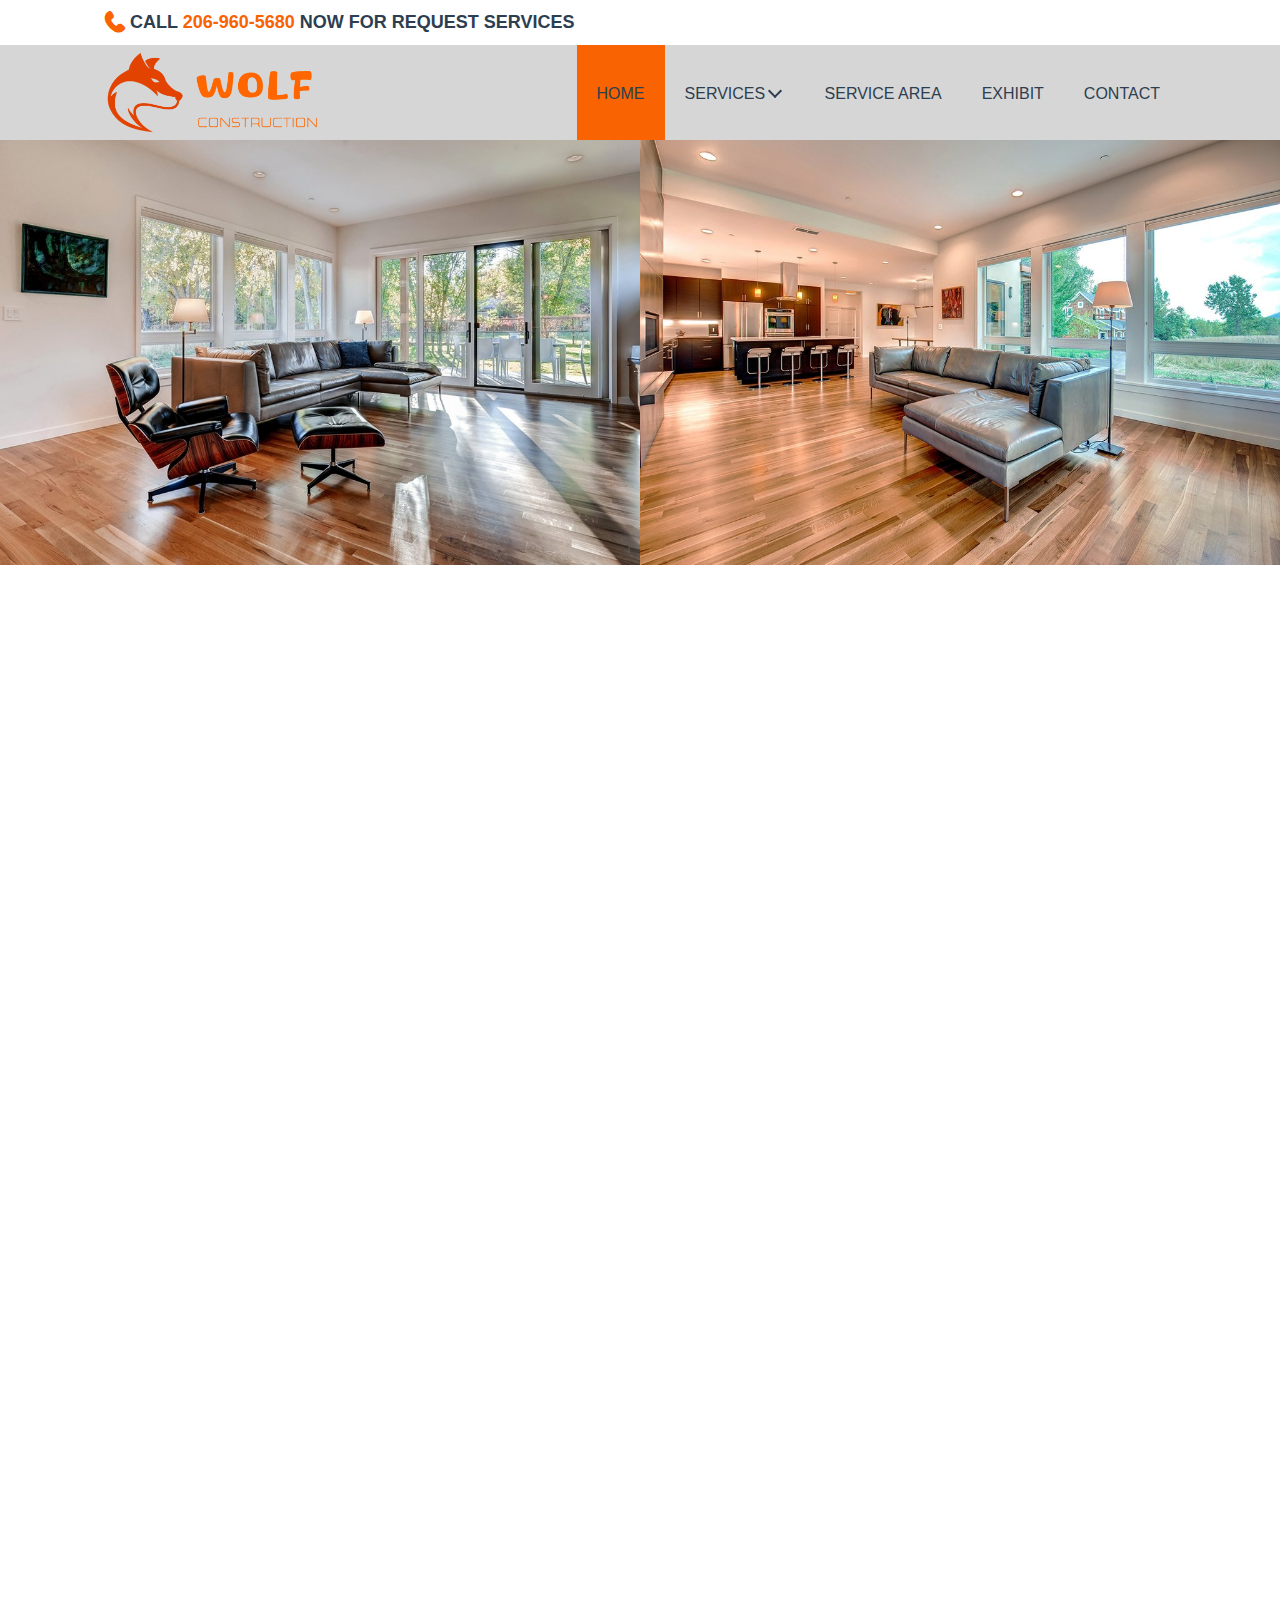
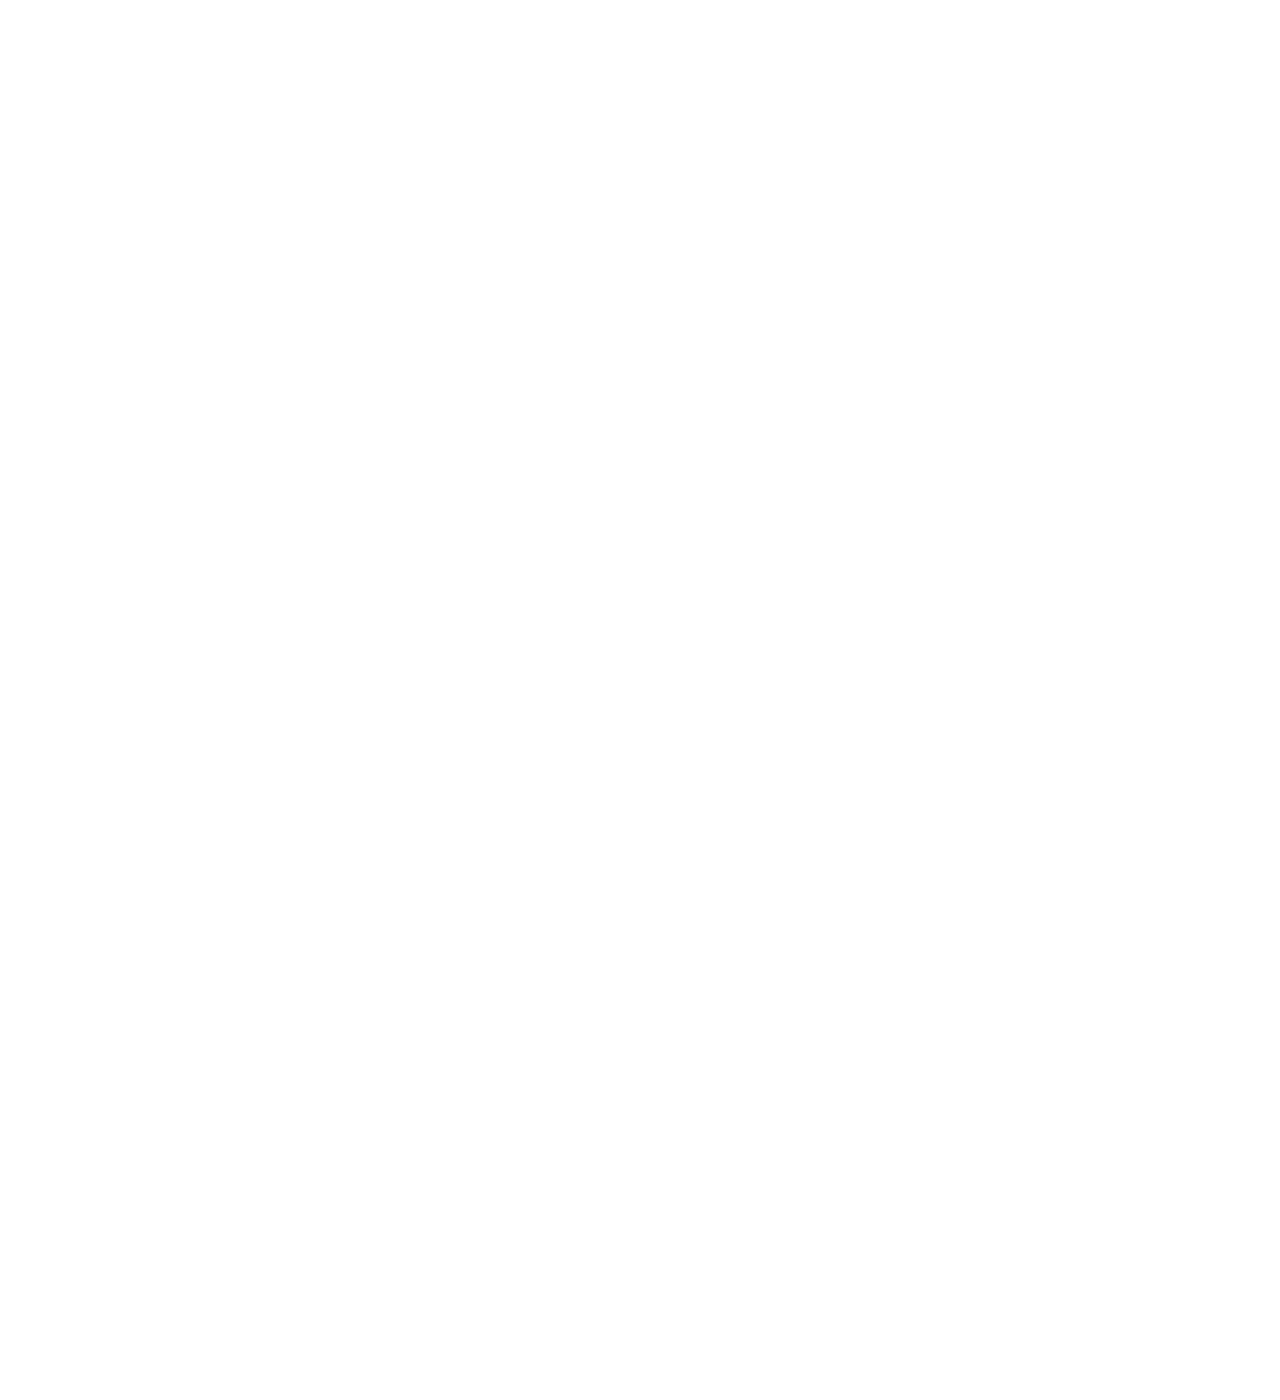
==== commit 4f12a38a: "picture section --step one" ====
--- a/html/index.html
+++ b/html/index.html
@@ -48,6 +48,13 @@
             </nav>
         </div>
     </section>
+    <section id="picture">
+        <div id="pictureWrapper">
+            <img class="pic-1" src="/img/pic1.jpeg">
+            <img class="pic-2" src="/img/pic2.jpeg">
+            <img class="pic-3" src="/img/pic3.jpeg">
+        </div>
+    </section>
 </body>
 <script src="/js/index.js" type="text/javascript"></script>
 
--- a/css/index.css
+++ b/css/index.css
@@ -271,5 +271,32 @@
     animation-fill-mode: forwards;
   }
 }
+body section#picture div#pictureWrapper {
+  font-size: 0px;
+  text-align: center;
+}
+body section#picture div#pictureWrapper img {
+  width: 30%;
+  height: 425px;
+  object-fit: cover;
+}
+@media screen and (max-width: 1500px) {
+  body section#picture div#pictureWrapper img {
+    width: 50%;
+  }
+  body section#picture div#pictureWrapper img.pic-3 {
+    display: none;
+  }
+}
+@media screen and (max-width: 1000px) {
+  body section#picture div#pictureWrapper img {
+    width: 100%;
+    height: auto;
+    max-height: 425px;
+  }
+  body section#picture div#pictureWrapper img.pic-2 {
+    display: none;
+  }
+}
 
 /*# sourceMappingURL=index.css.map */
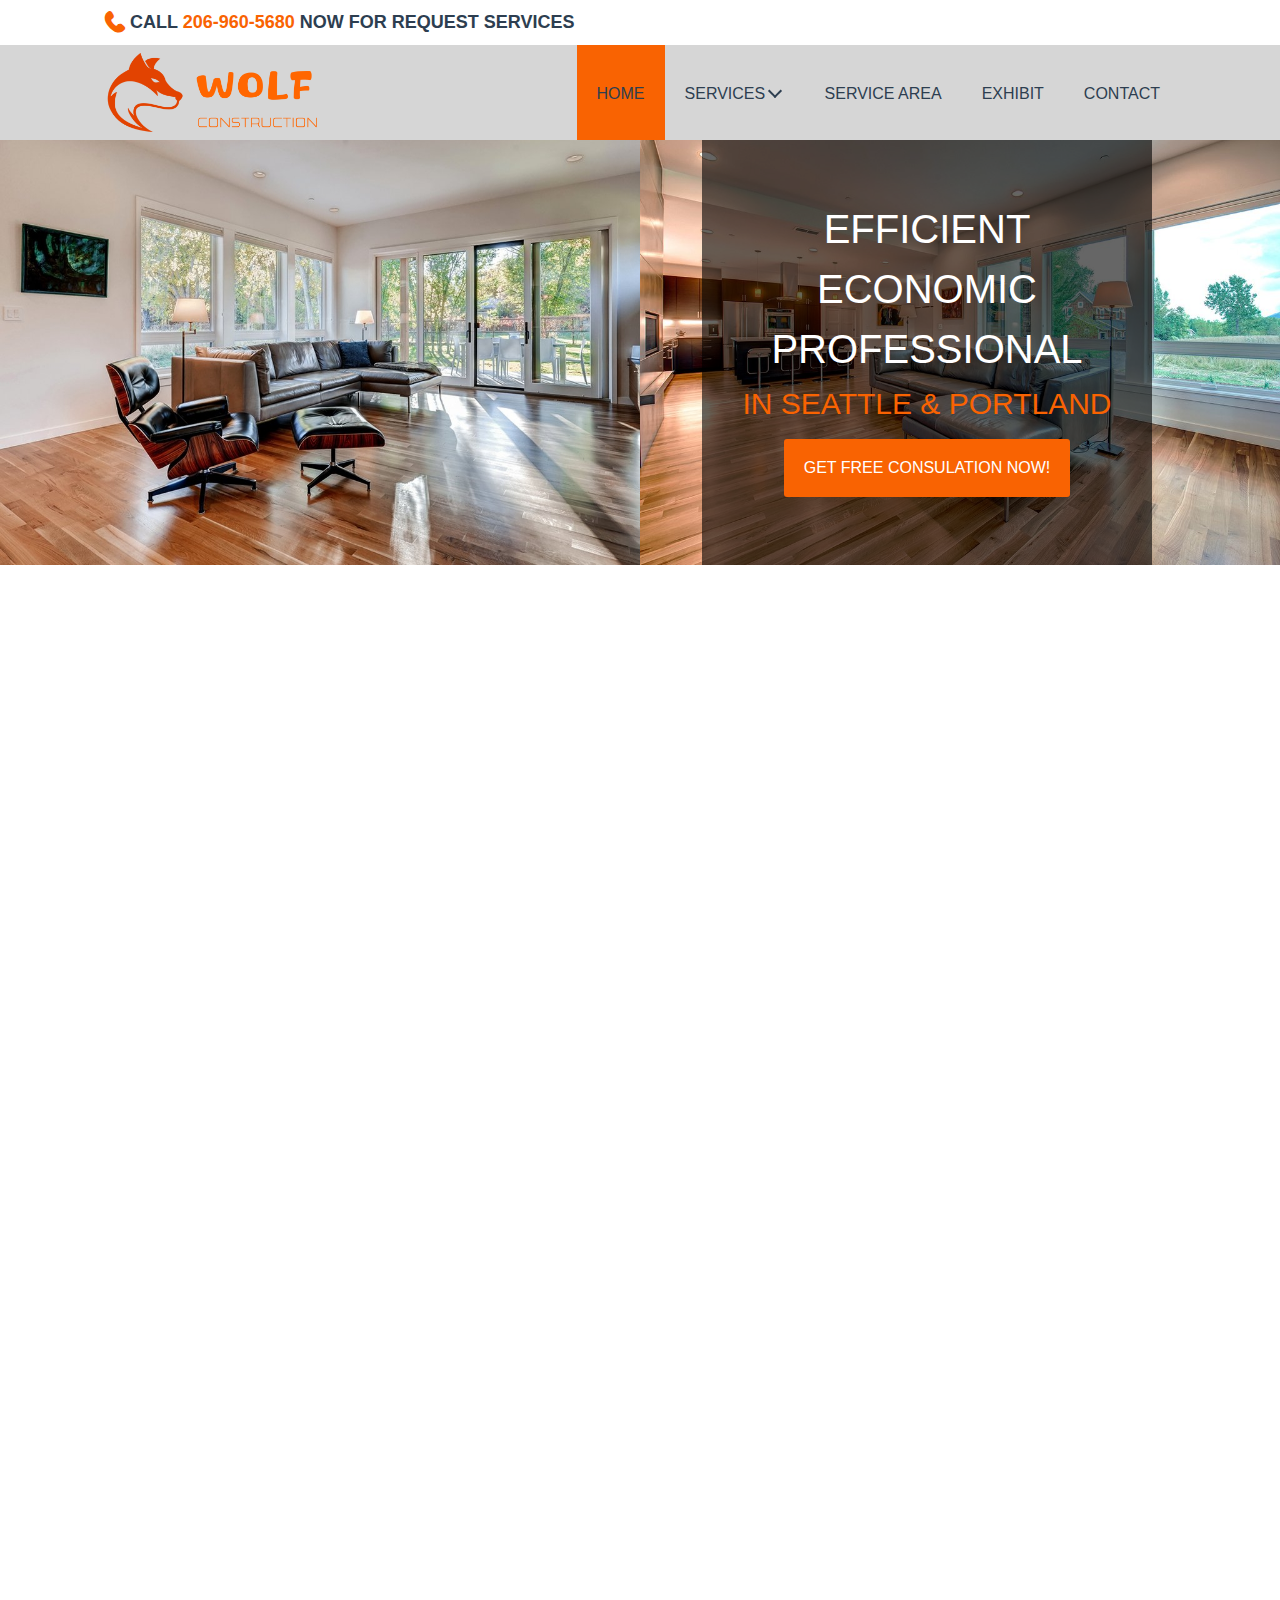
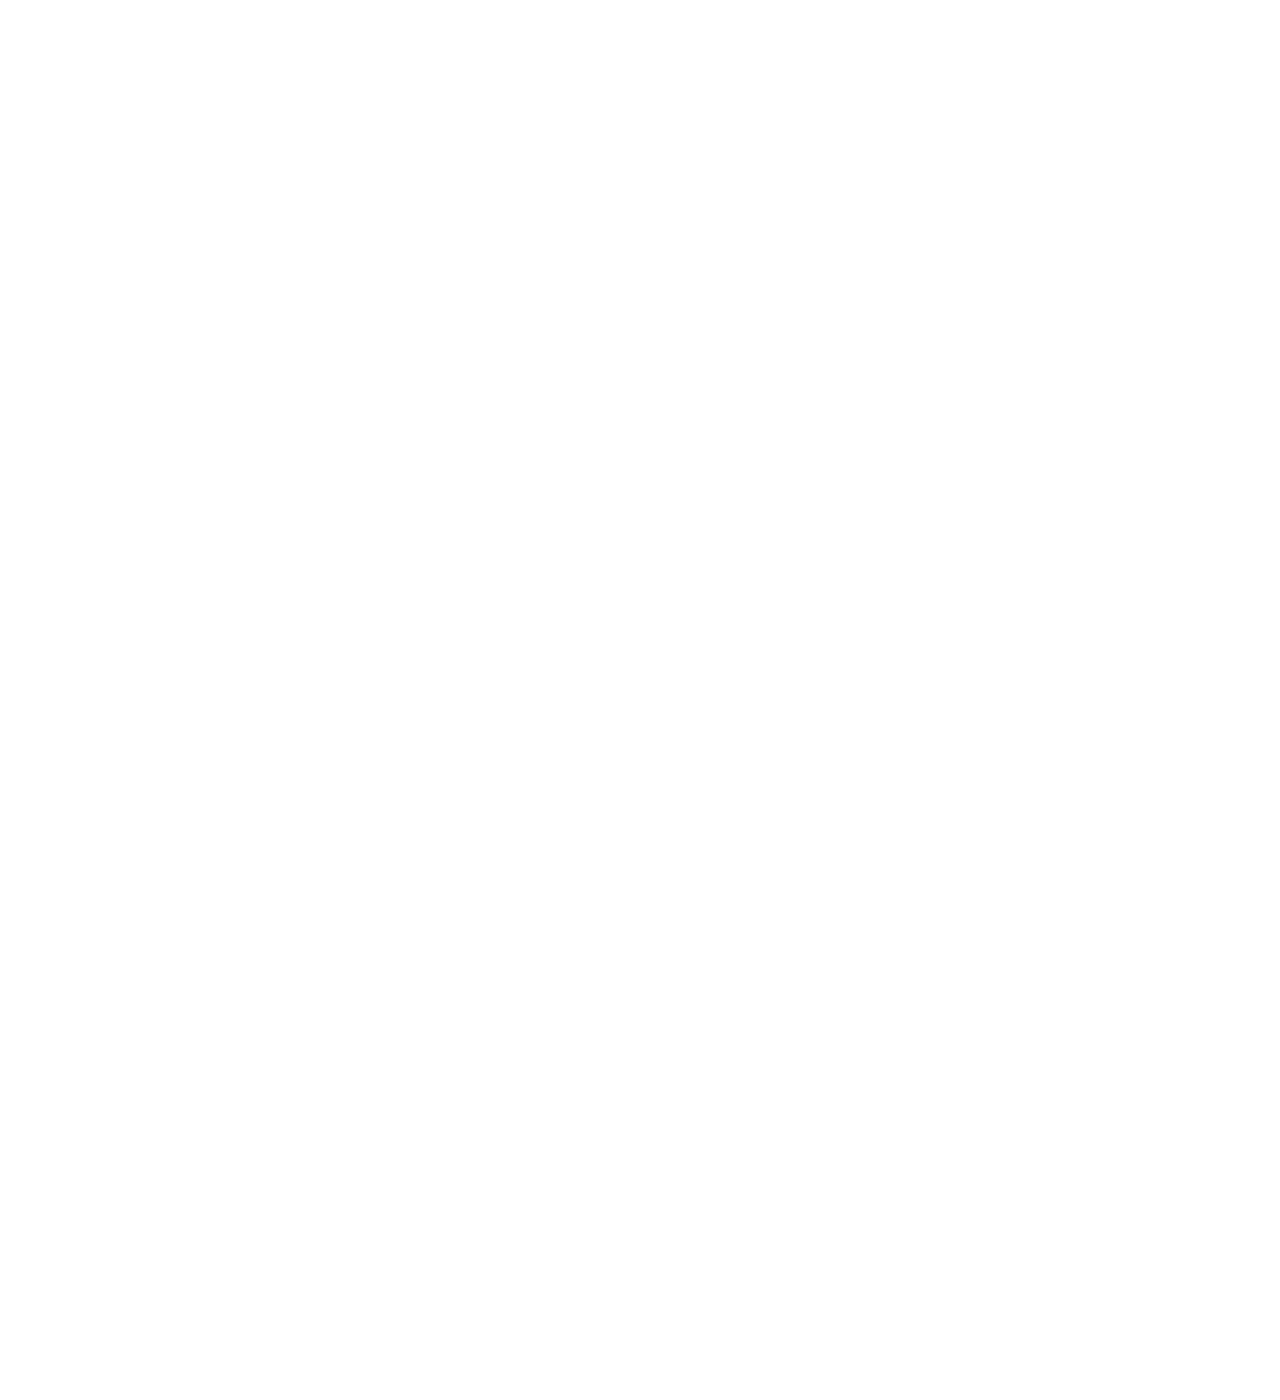
==== commit 65ec8b57: "complete the picture banner" ====
--- a/html/index.html
+++ b/html/index.html
@@ -54,6 +54,15 @@
             <img class="pic-2" src="/img/pic2.jpeg">
             <img class="pic-3" src="/img/pic3.jpeg">
         </div>
+        <div id="consulationWrapper">
+            <div id="consulationInfo">
+                <p>EFFICIENT</p>
+                <p>ECONOMIC</p>
+                <p>PROFESSIONAL</p>
+                <p class="outstanding">IN SEATTLE & PORTLAND</p>
+                <P><button>GET FREE CONSULATION NOW!</button></P>
+            </div>
+        </div>
     </section>
 </body>
 <script src="/js/index.js" type="text/javascript"></script>
--- a/css/index.css
+++ b/css/index.css
@@ -42,6 +42,7 @@
   background-color: #d6d6d6;
   position: sticky;
   top: 0px;
+  z-index: 666;
 }
 body section#navigation div#navWrapper {
   padding: 0px 10px;
@@ -100,6 +101,7 @@
   position: relative;
 }
 body section#navigation div#navWrapper nav ul#masterNav > li.subNavigation ul#subNav {
+  background-color: #ffffff;
   display: none;
   position: absolute;
   top: 80%;
@@ -230,6 +232,7 @@
     width: auto;
     height: 0px;
     overflow: hidden;
+    background-color: transparent;
   }
   body section#navigation div#navWrapper nav ul#masterNav li.subNavigation ul#subNav li {
     height: auto;
@@ -271,12 +274,15 @@
     animation-fill-mode: forwards;
   }
 }
+body section#picture {
+  position: relative;
+}
 body section#picture div#pictureWrapper {
   font-size: 0px;
   text-align: center;
 }
 body section#picture div#pictureWrapper img {
-  width: 30%;
+  width: 33.33%;
   height: 425px;
   object-fit: cover;
 }
@@ -298,5 +304,59 @@
     display: none;
   }
 }
+body section#picture div#consulationWrapper {
+  height: 100%;
+  width: 450px;
+  background-color: rgba(0, 0, 0, 0.6);
+  position: absolute;
+  right: 20%;
+  top: 0px;
+  display: table;
+}
+body section#picture div#consulationWrapper div#consulationInfo {
+  display: table-cell;
+  vertical-align: middle;
+}
+body section#picture div#consulationWrapper div#consulationInfo p {
+  text-align: center;
+  font-size: 40px;
+  color: white;
+  padding: 10px;
+}
+body section#picture div#consulationWrapper div#consulationInfo p.outstanding {
+  color: #f96302;
+  font-size: 30PX;
+}
+body section#picture div#consulationWrapper div#consulationInfo p button {
+  border: none;
+  color: white;
+  background-color: #f96302;
+  padding: 20PX;
+  font-size: 16PX;
+  cursor: pointer;
+  border-radius: 3px;
+}
+body section#picture div#consulationWrapper div#consulationInfo p button:focus {
+  outline: none;
+}
+@media screen and (max-width: 1500px) {
+  body section#picture div#consulationWrapper {
+    right: 10%;
+  }
+}
+@media screen and (max-width: 850px) {
+  body section#picture div#consulationWrapper {
+    position: static;
+    width: 100%;
+    background: #d6d6d6;
+  }
+  body section#picture div#consulationWrapper div#consulationInfo p {
+    font-size: 30px;
+    color: #2D3E50;
+  }
+  body section#picture div#consulationWrapper div#consulationInfo p.outstanding {
+    font-size: 20px;
+  }
+}
 
 /*# sourceMappingURL=index.css.map */
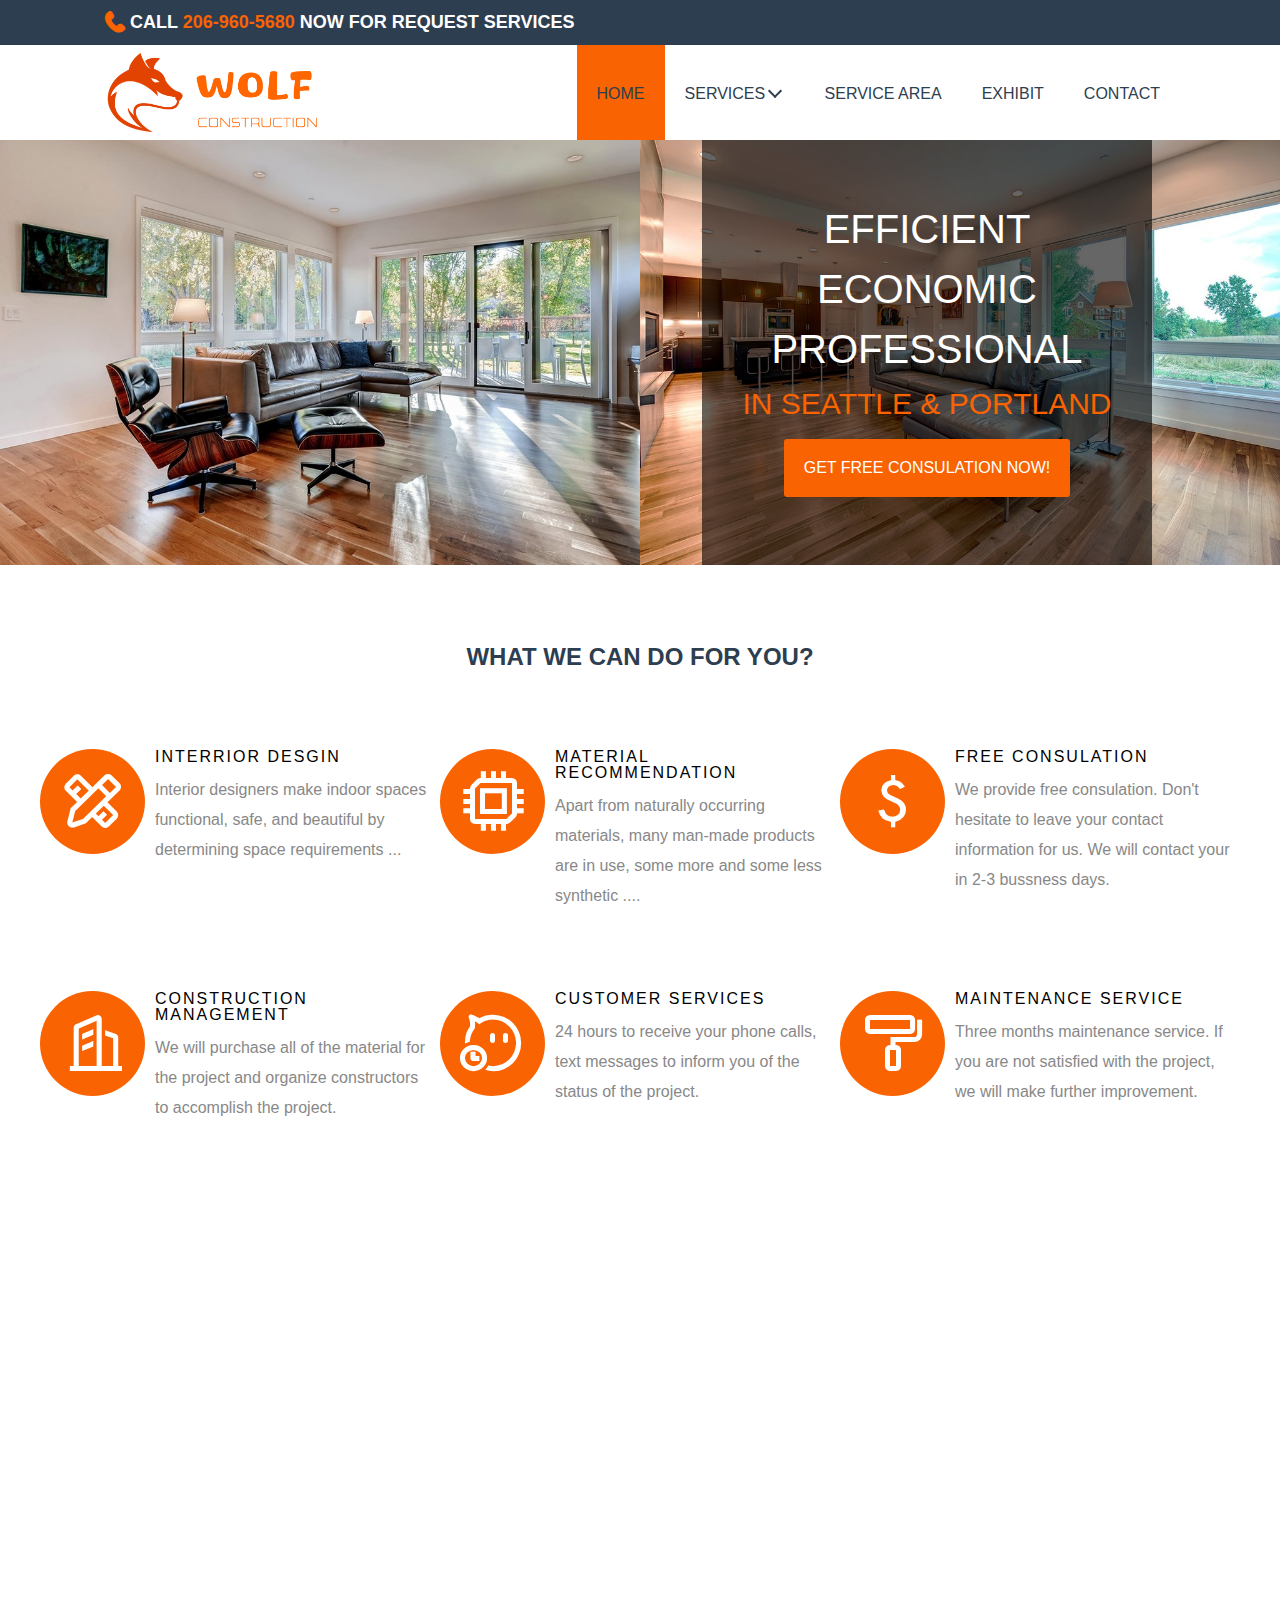
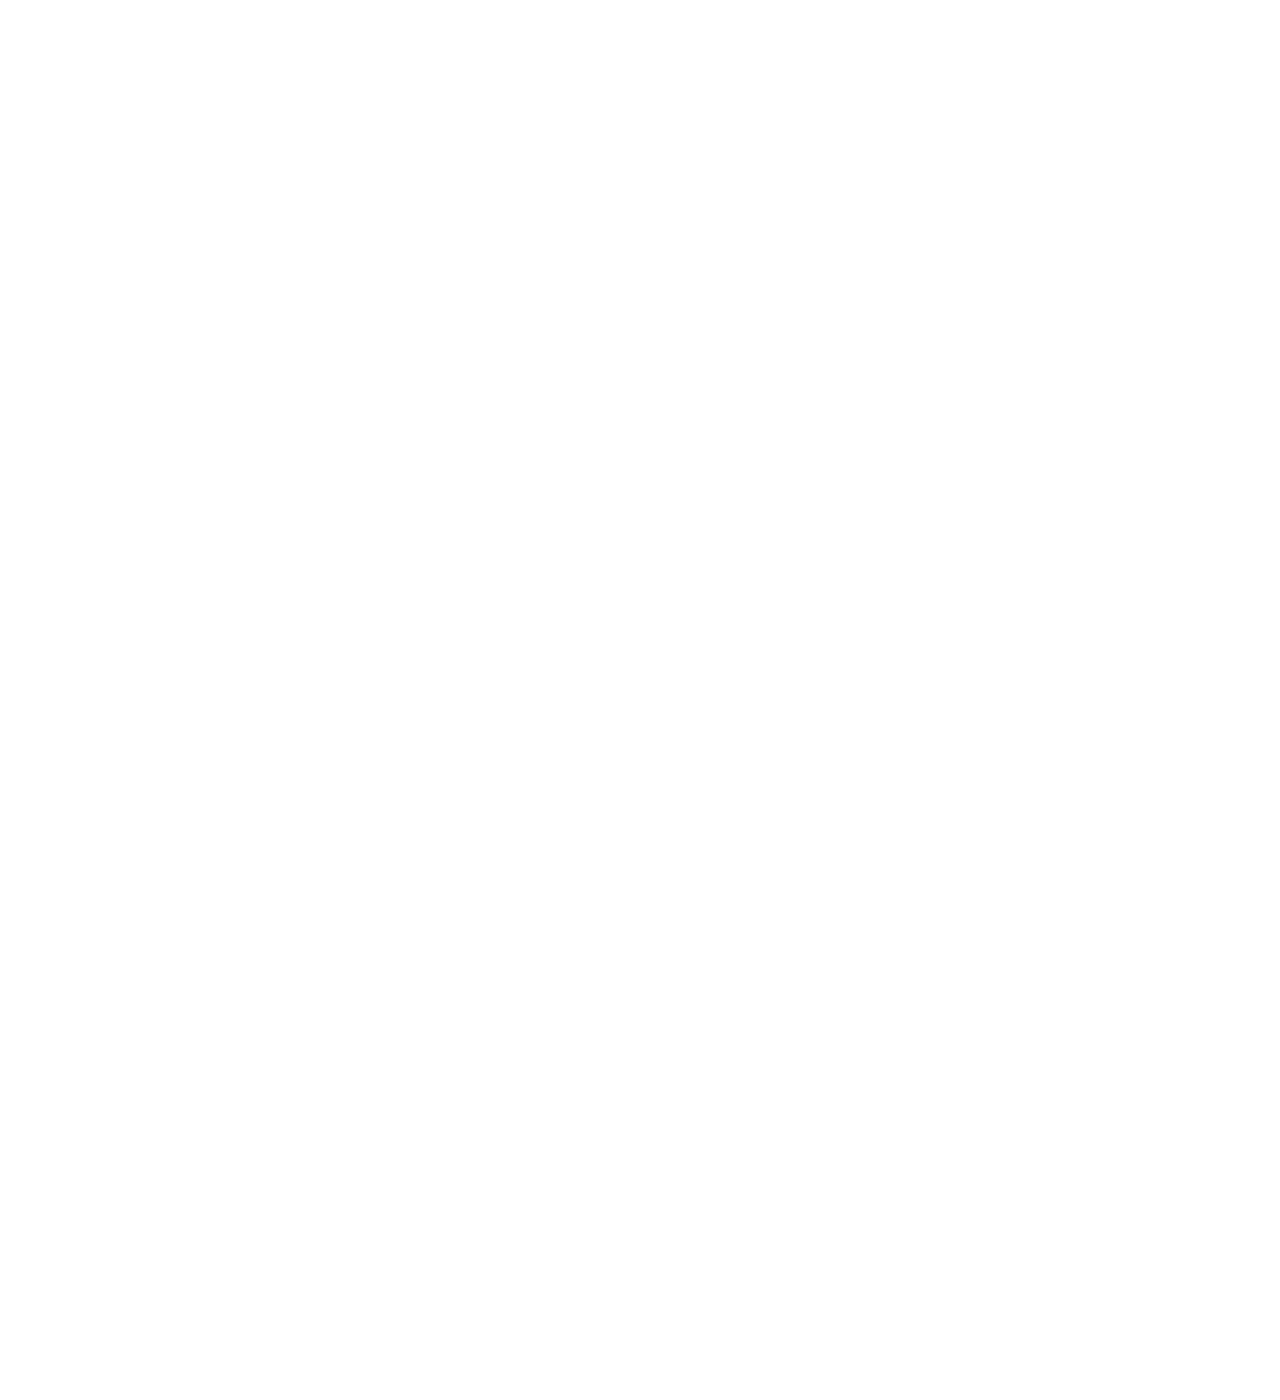
==== commit 87e3c197: "section services" ====
--- a/html/index.html
+++ b/html/index.html
@@ -64,6 +64,97 @@
             </div>
         </div>
     </section>
+    <section id="services">
+        <div id="services-title">WHAT WE CAN DO FOR YOU? </div>
+        <div id="services-contents">
+            <div class="content-detail">
+                <div class="detail-wrapper">
+                    <div class="detail-logo">
+                        <div class="logo-wrapper">
+                            <span class="iconfont icon-customization"></span>
+                        </div>
+                    </div>
+                    <div class="detail-description">
+                        <p class="detail-title">INTERRIOR DESGIN</p>
+                        <p class="detail-content">Interior designers make indoor spaces functional, safe, and beautiful
+                            by
+                            determining space requirements ... </p>
+                    </div>
+                </div>
+            </div>
+            <div class="content-detail">
+                <div class="detail-wrapper">
+                    <div class="detail-logo">
+                        <div class="logo-wrapper">
+                            <span class="iconfont icon-electronics"></span>
+                        </div>
+                    </div>
+                    <div class="detail-description">
+                        <p class="detail-title">MATERIAL RECOMMENDATION</p>
+                        <p class="detail-content">Apart from naturally occurring materials, many man-made products are
+                            in use, some more and some less synthetic .... </p>
+                    </div>
+                </div>
+            </div>
+            <div class="content-detail">
+                <div class="detail-wrapper">
+                    <div class="detail-logo">
+                        <div class="logo-wrapper">
+                            <span class="iconfont icon-dollar"></span>
+                        </div>
+                    </div>
+                    <div class="detail-description">
+                        <p class="detail-title">FREE CONSULATION</p>
+                        <p class="detail-content">We provide free consulation. Don't hesitate to leave your contact
+                            information for us. We will contact your in 2-3 bussness days.</p>
+                    </div>
+                </div>
+            </div>
+            <div class="content-detail">
+                <div class="detail-wrapper">
+                    <div class="detail-logo">
+                        <div class="logo-wrapper">
+                            <span class="iconfont icon-company"></span>
+                        </div>
+                    </div>
+                    <div class="detail-description">
+                        <p class="detail-title">CONSTRUCTION MANAGEMENT</p>
+                        <p class="detail-content">We will purchase all of the material for the project and organize
+                            constructors to accomplish the project. </p>
+                    </div>
+                </div>
+            </div>
+            <div class="content-detail">
+                <div class="detail-wrapper">
+                    <div class="detail-logo">
+                        <div class="logo-wrapper">
+                            <span class="iconfont icon-atm-away"></span>
+                        </div>
+                    </div>
+                    <div class="detail-description">
+                        <p class="detail-title">CUSTOMER SERVICES</p>
+                        <p class="detail-content"> 24 hours to receive your phone calls, text messages to inform you of
+                            the status of the project.</p>
+                    </div>
+                </div>
+            </div>
+            <div class="content-detail">
+                <div class="detail-wrapper">
+                    <div class="detail-logo">
+                        <div class="logo-wrapper">
+                            <span class="iconfont icon-color"></span>
+                        </div>
+                    </div>
+                    <div class="detail-description">
+                        <p class="detail-title">
+                            MAINTENANCE SERVICE</p>
+                        <p class="detail-content">Three months maintenance service. If you are not satisfied with the
+                            project, we will make further improvement. </p>
+                    </div>
+                </div>
+            </div>
+        </div>
+    </section>
 </body>
 <script src="/js/index.js" type="text/javascript"></script>
 
--- a/css/index.css
+++ b/css/index.css
@@ -1,10 +1,11 @@
 body {
-  background-color: #ffffff;
+  background-color: #fff;
   font-family: helvetica-neue, Helvetica Neue, Helvetica, Arial, sans-serif;
 }
 body section#topPhoneCall {
   font-size: 18px;
   font-weight: bolder;
+  background-color: #2D3E50;
 }
 body section#topPhoneCall div#topPhoneCallWrapper {
   padding: 0px 10px;
@@ -12,6 +13,9 @@
   position: relative;
   max-width: 1100px;
   color: #2D3E50;
+}
+body section#topPhoneCall div#topPhoneCallWrapper span {
+  color: white;
 }
 body section#topPhoneCall div#topPhoneCallWrapper span.infoWrapper {
   line-height: 45px;
@@ -39,7 +43,7 @@
 }
 body section#navigation {
   height: 95px;
-  background-color: #d6d6d6;
+  background-color: #fff;
   position: sticky;
   top: 0px;
   z-index: 666;
@@ -70,7 +74,7 @@
   float: left;
   padding: 0px 20px;
   cursor: pointer;
-  border-top: 3px solid #d6d6d6;
+  border-top: 3px solid #fff;
 }
 body section#navigation div#navWrapper nav ul#masterNav > li:hover {
   color: #f96302;
@@ -101,7 +105,7 @@
   position: relative;
 }
 body section#navigation div#navWrapper nav ul#masterNav > li.subNavigation ul#subNav {
-  background-color: #ffffff;
+  background-color: #2D3E50;
   display: none;
   position: absolute;
   top: 80%;
@@ -110,7 +114,7 @@
   width: 300px;
 }
 body section#navigation div#navWrapper nav ul#masterNav > li.subNavigation ul#subNav li {
-  background-color: #d6d6d6;
+  background-color: #fff;
   height: 65px;
   line-height: 65px;
   color: #2D3E50;
@@ -118,20 +122,20 @@
   margin-bottom: 1px;
 }
 body section#navigation div#navWrapper nav ul#masterNav > li.subNavigation ul#subNav li:hover {
-  color: #ffffff;
+  color: #fff;
   background-color: #f96302;
 }
 body section#navigation div#navWrapper nav ul#masterNav > li.subNavigation:hover ul#subNav {
   display: block;
 }
 body section#navigation div#navWrapper nav ul#masterNav > li.currentPage {
-  color: #ffffff;
+  color: #fff;
   background-color: #f96302;
   border-top-color: #f96302;
 }
 body section#navigation div#navWrapper nav ul#masterNav > li.currentPage i#arrow {
-  border-top-color: #ffffff;
-  border-right-color: #ffffff;
+  border-top-color: #fff;
+  border-right-color: #fff;
 }
 @keyframes navBarToRegular {
   from {
@@ -179,7 +183,7 @@
   }
   body section#navigation div#navWrapper nav {
     z-index: 999;
-    background-color: rgba(255, 255, 255, 0.8);
+    background-color: rgba(255, 255, 255, 0.9);
     overflow: scroll;
     display: none;
     position: fixed;
@@ -348,15 +352,142 @@
   body section#picture div#consulationWrapper {
     position: static;
     width: 100%;
-    background: #d6d6d6;
+    background: #2D3E50;
   }
   body section#picture div#consulationWrapper div#consulationInfo p {
     font-size: 30px;
-    color: #2D3E50;
   }
   body section#picture div#consulationWrapper div#consulationInfo p.outstanding {
     font-size: 20px;
   }
 }
+body section#services div#services-title {
+  color: #2D3E50;
+  font-weight: bolder;
+  font-size: 24px;
+  text-align: center;
+  padding: 80px 0px 0px 0px;
+}
+@media screen and (max-width: 500px) {
+  body section#services div#services-title {
+    padding: 15px 0px 10px 0px;
+    font-size: 20px;
+  }
+}
+body section#services div#services-contents {
+  display: flex;
+  flex-direction: row;
+  flex-wrap: wrap;
+  width: 80%;
+  margin: 0px auto;
+  justify-content: center;
+}
+body section#services div#services-contents div.content-detail {
+  width: 30%;
+  min-width: 400px;
+}
+body section#services div#services-contents div.content-detail:hover div.detail-wrapper div.detail-logo div.logo-wrapper::before {
+  transform: translate(0%);
+}
+body section#services div#services-contents div.content-detail div.detail-wrapper {
+  margin: 0px auto;
+  padding-top: 80px;
+  width: 400px;
+}
+body section#services div#services-contents div.content-detail div.detail-wrapper::after {
+  content: " ";
+  display: block;
+  clear: both;
+  height: 0;
+  width: 0;
+}
+body section#services div#services-contents div.content-detail div.detail-wrapper div.detail-logo {
+  float: left;
+}
+body section#services div#services-contents div.content-detail div.detail-wrapper div.detail-logo div.logo-wrapper {
+  height: 105px;
+  width: 105px;
+  background-color: #f96302;
+  border-radius: 105px;
+  text-align: center;
+  line-height: 105px;
+  transition: all 1s;
+  position: relative;
+  overflow: hidden;
+  z-index: 0;
+}
+body section#services div#services-contents div.content-detail div.detail-wrapper div.detail-logo div.logo-wrapper::before {
+  width: 100%;
+  height: 100%;
+  border-radius: 100%;
+  background-color: #2D3E50;
+  background-size: 0px 100%;
+  transform: translate(-100%);
+  transition: transform 0.4s;
+  display: block;
+  position: absolute;
+  content: " ";
+  z-index: -1;
+}
+body section#services div#services-contents div.content-detail div.detail-wrapper div.detail-logo div.logo-wrapper .iconfont {
+  font-size: 80px;
+  color: #fff;
+}
+body section#services div#services-contents div.content-detail div.detail-wrapper div.detail-description {
+  float: left;
+  padding-left: 10px;
+  width: 285px;
+}
+body section#services div#services-contents div.content-detail div.detail-wrapper div.detail-description p.detail-title {
+  font-size: 16px;
+  letter-spacing: 2px;
+}
+body section#services div#services-contents div.content-detail div.detail-wrapper div.detail-description p.detail-content {
+  line-height: 30px;
+  margin-top: 10px;
+  font-size: 16px;
+  color: #888;
+}
+@media screen and (max-width: 1900px) {
+  body section#services div#services-contents {
+    width: 100%;
+  }
+}
+@media screen and (max-width: 1215px) {
+  body section#services div#services-contents div.content-detail {
+    width: 50%;
+  }
+}
+@media screen and (max-width: 500px) {
+  body section#services div#services-contents {
+    flex-direction: column;
+  }
+  body section#services div#services-contents div.content-detail {
+    min-width: 0;
+    width: 100%;
+  }
+  body section#services div#services-contents div.content-detail div.detail-wrapper {
+    width: 100%;
+    padding-top: 10px;
+  }
+  body section#services div#services-contents div.content-detail div.detail-wrapper div.detail-logo {
+    float: none;
+  }
+  body section#services div#services-contents div.content-detail div.detail-wrapper div.detail-logo div.logo-wrapper {
+    margin: 0px auto;
+  }
+  body section#services div#services-contents div.content-detail div.detail-wrapper div.detail-description {
+    float: none;
+    width: 100%;
+    margin: 0px;
+  }
+  body section#services div#services-contents div.content-detail div.detail-wrapper div.detail-description p {
+    text-align: center;
+    padding: 0px 10px 0px 10px;
+  }
+  body section#services div#services-contents div.content-detail div.detail-wrapper div.detail-description p.detail-title {
+    margin-top: 10px;
+  }
+}
 
 /*# sourceMappingURL=index.css.map */
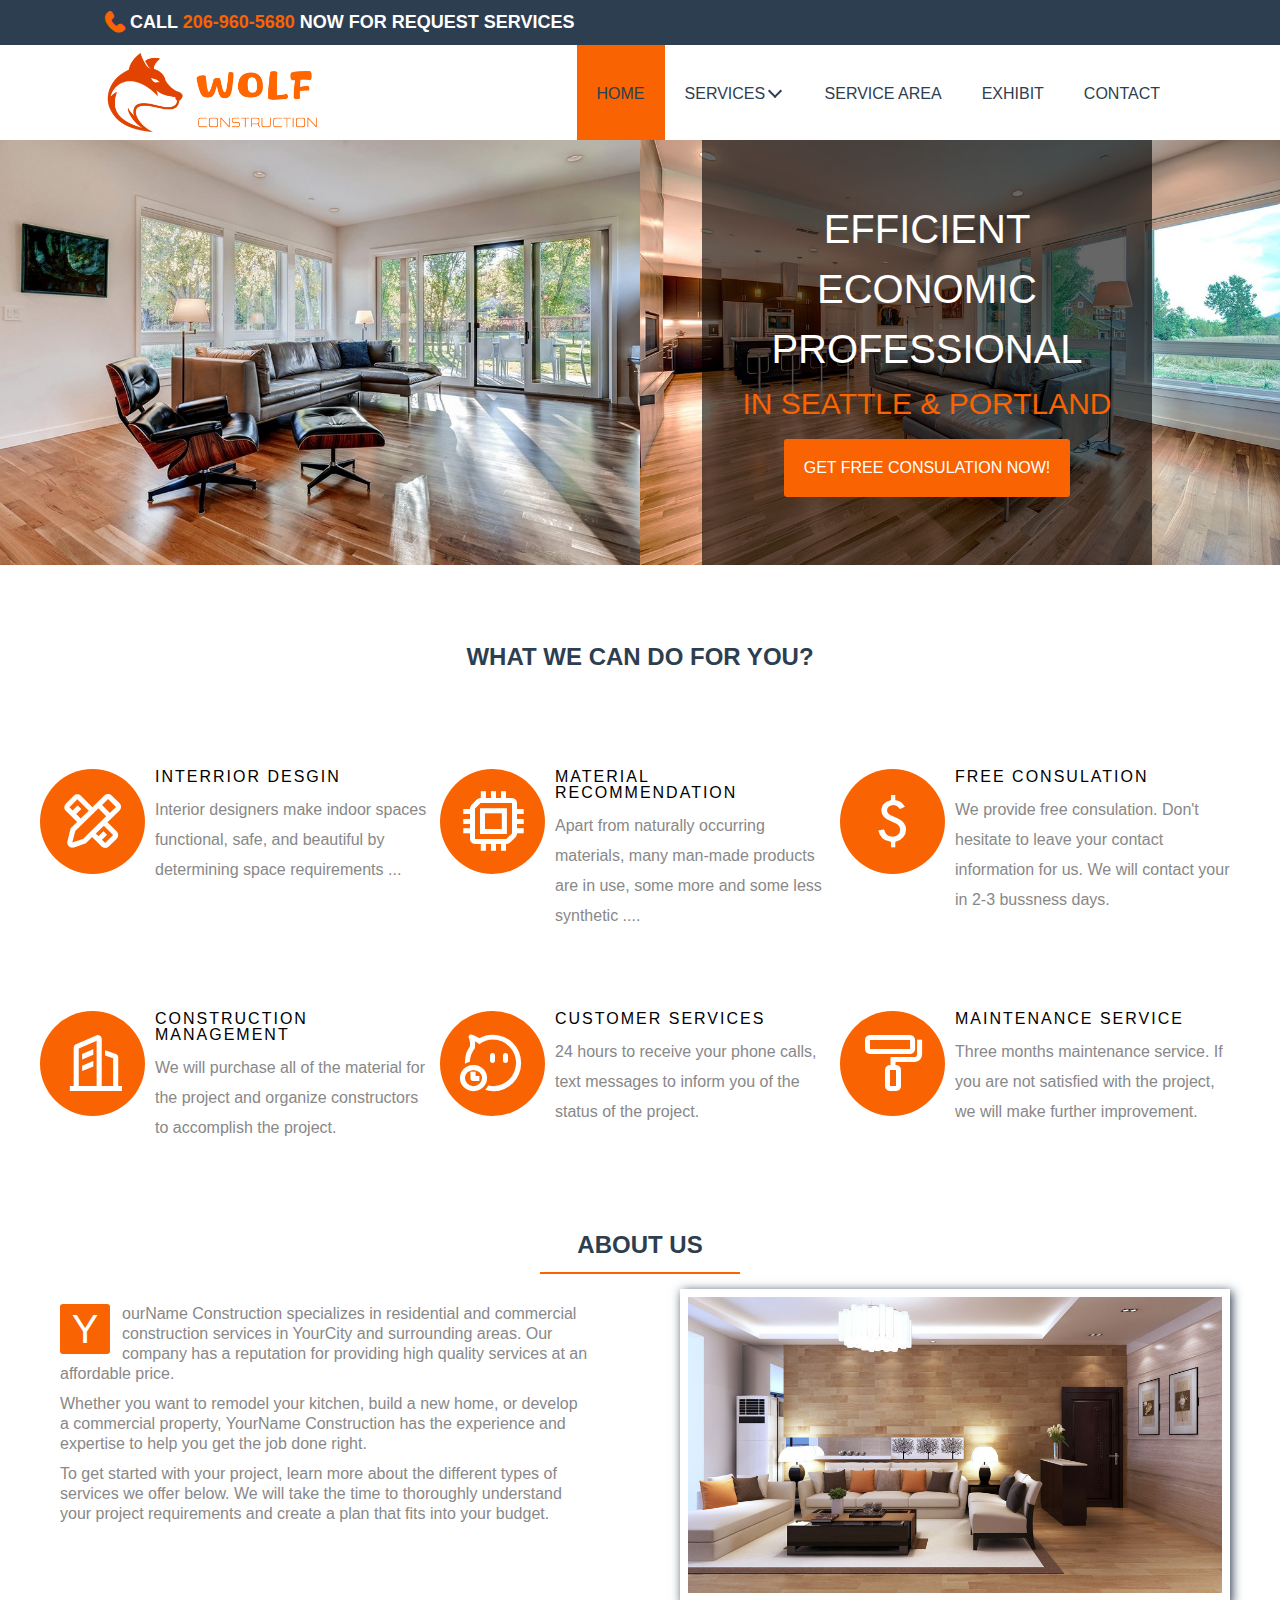
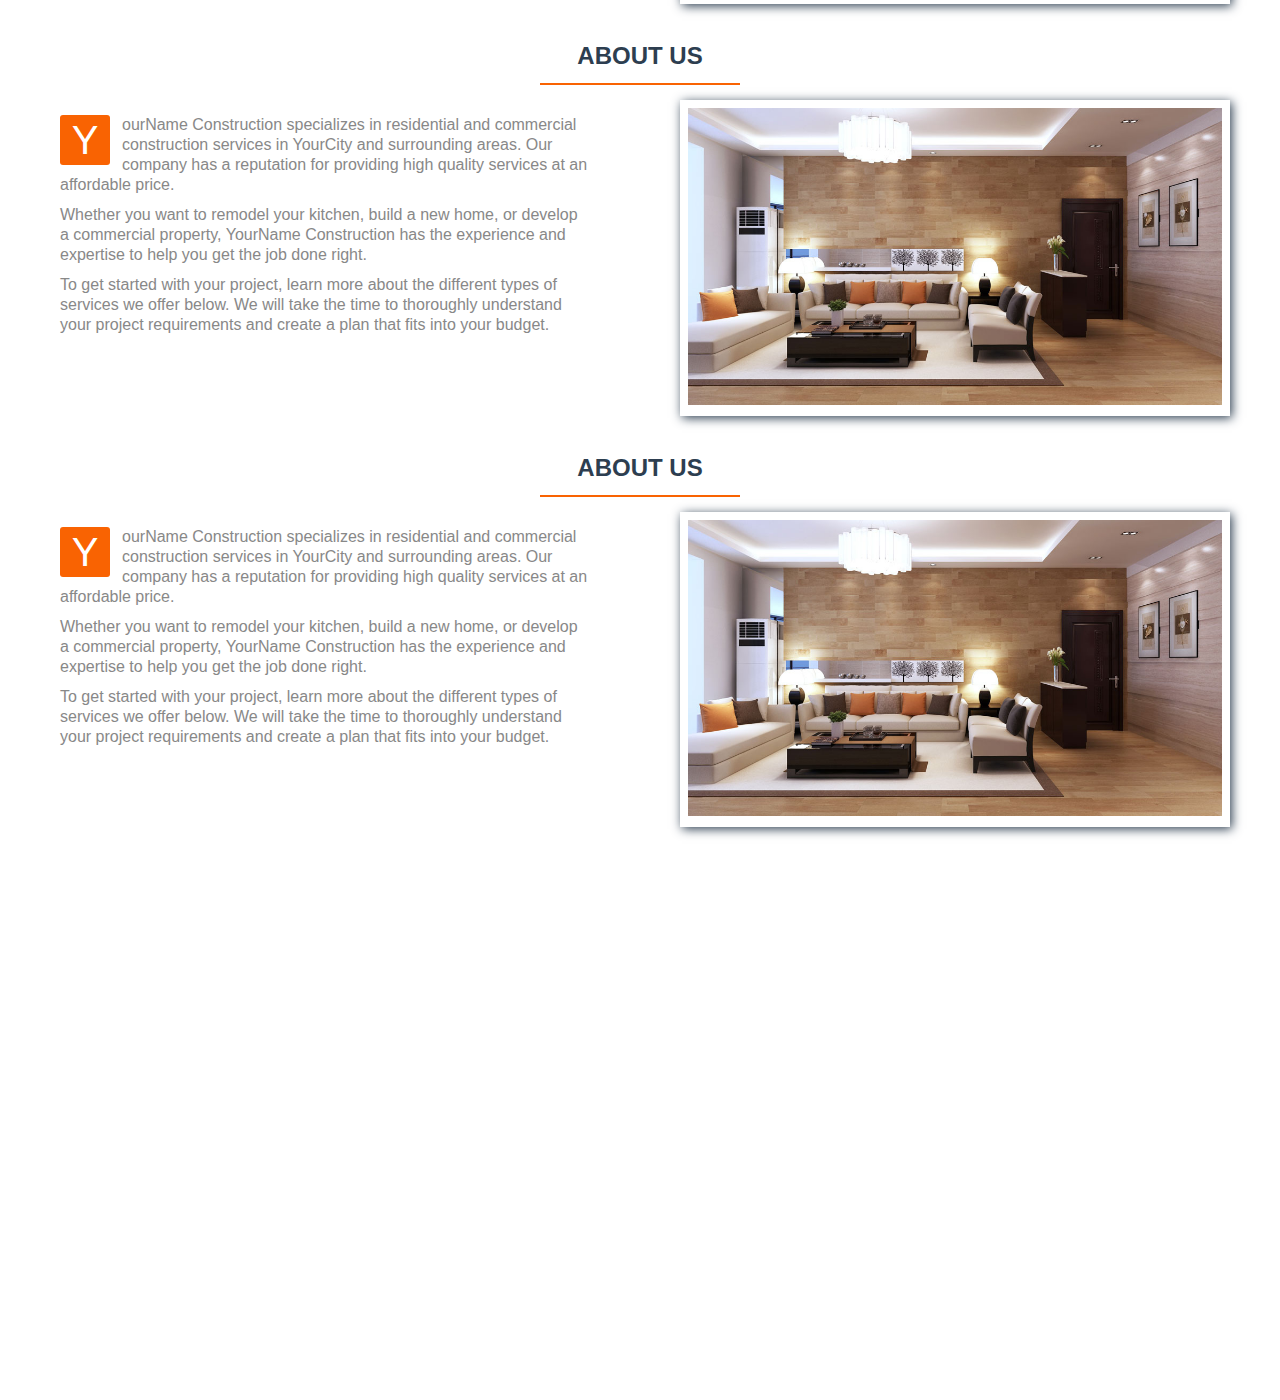
==== commit 44bd18a6: "section instructions" ====
--- a/html/index.html
+++ b/html/index.html
@@ -155,6 +155,96 @@
             </div>
         </div>
     </section>
+    <section id="instructions">
+        <div class="instruction-wrapper">
+            <div class="instruction-title">
+                <span>ABOUT US</span>
+            </div>
+            <div class="instruction-contents clearfloat">
+                <div class="instruction-text">
+                    <p> <span>Y</span>ourName Construction specializes in residential and commercial construction
+                        services
+                        in YourCity
+                        and surrounding areas. Our company has a reputation for providing high quality services at an
+                        affordable price.
+                    </p>
+                    <p>
+                        Whether you want to remodel your kitchen, build a new home, or develop a commercial property,
+                        YourName Construction has the experience and expertise to help you get the job done right.
+                    </p>
+                    <p>
+                        To get started with your project, learn more about the different types of services we offer
+                        below.
+                        We will take the time to thoroughly understand your project requirements and create a plan that
+                        fits
+                        into your budget.
+                    </p>
+                </div>
+                <div class="img-wrapper">
+                    <img src="/img/pic4.jpg" />
+                </div>
+            </div>
+        </div>
+        <div class="instruction-wrapper">
+            <div class="instruction-title">
+                <span>ABOUT US</span>
+            </div>
+            <div class="instruction-contents clearfloat">
+                <div class="instruction-text">
+                    <p> <span>Y</span>ourName Construction specializes in residential and commercial construction
+                        services
+                        in YourCity
+                        and surrounding areas. Our company has a reputation for providing high quality services at an
+                        affordable price.
+                    </p>
+                    <p>
+                        Whether you want to remodel your kitchen, build a new home, or develop a commercial property,
+                        YourName Construction has the experience and expertise to help you get the job done right.
+                    </p>
+                    <p>
+                        To get started with your project, learn more about the different types of services we offer
+                        below.
+                        We will take the time to thoroughly understand your project requirements and create a plan that
+                        fits
+                        into your budget.
+                    </p>
+                </div>
+                <div class="img-wrapper">
+                    <img src="/img/pic4.jpg" />
+                </div>
+            </div>
+        </div>
+        <div class="instruction-wrapper">
+            <div class="instruction-title">
+                <span>ABOUT US</span>
+            </div>
+            <div class="instruction-contents clearfloat">
+                <div class="instruction-text">
+                    <p> <span>Y</span>ourName Construction specializes in residential and commercial construction
+                        services
+                        in YourCity
+                        and surrounding areas. Our company has a reputation for providing high quality services at an
+                        affordable price.
+                    </p>
+                    <p>
+                        Whether you want to remodel your kitchen, build a new home, or develop a commercial property,
+                        YourName Construction has the experience and expertise to help you get the job done right.
+                    </p>
+                    <p>
+                        To get started with your project, learn more about the different types of services we offer
+                        below.
+                        We will take the time to thoroughly understand your project requirements and create a plan that
+                        fits
+                        into your budget.
+                    </p>
+                </div>
+                <div class="img-wrapper">
+                    <img src="/img/pic4.jpg" />
+                </div>
+            </div>
+        </div>
+    </section>
+
 </body>
 <script src="/js/index.js" type="text/javascript"></script>
 
--- a/css/index.css
+++ b/css/index.css
@@ -375,6 +375,7 @@
   }
 }
 body section#services div#services-contents {
+  padding: 20px;
   display: flex;
   flex-direction: row;
   flex-wrap: wrap;
@@ -489,5 +490,86 @@
     margin-top: 10px;
   }
 }
+body section#instructions {
+  padding: 50px 0px;
+}
+body section#instructions div.instruction-wrapper {
+  padding: 20px;
+}
+body section#instructions div.instruction-wrapper div.instruction-title {
+  text-align: center;
+  color: #2D3E50;
+  font-size: 24px;
+  font-weight: bold;
+}
+body section#instructions div.instruction-wrapper div.instruction-title::after {
+  content: " ";
+  height: 2px;
+  width: 200px;
+  background-color: #f96302;
+  display: block;
+  margin: 15px auto;
+}
+body section#instructions div.instruction-wrapper div.instruction-contents {
+  max-width: 1180px;
+  margin: 0px auto;
+}
+body section#instructions div.instruction-wrapper div.instruction-contents div.instruction-text {
+  float: left;
+  width: 50%;
+  max-width: 550px;
+  padding: 10px;
+  color: #888;
+}
+body section#instructions div.instruction-wrapper div.instruction-contents div.instruction-text p {
+  padding: 5px 0px;
+  line-height: 20px;
+}
+body section#instructions div.instruction-wrapper div.instruction-contents div.instruction-text span {
+  float: left;
+  display: block;
+  height: 50px;
+  width: 50px;
+  border-radius: 3px;
+  background-color: #f96302;
+  color: white;
+  text-align: center;
+  line-height: 50px;
+  font-size: 40px;
+  margin-right: 12px;
+}
+body section#instructions div.instruction-wrapper div.instruction-contents div.img-wrapper {
+  float: right;
+  box-shadow: #2D3E50 2px 2px 10px;
+  width: 50%;
+  max-width: 550px;
+  overflow: hidden;
+  border: 8px solid white;
+}
+body section#instructions div.instruction-wrapper div.instruction-contents div.img-wrapper img {
+  transition: transform 0.6s;
+  height: 100%;
+  width: 100%;
+}
+body section#instructions div.instruction-wrapper div.instruction-contents div.img-wrapper img:hover {
+  transform: scale(1.1);
+}
+@media screen and (max-width: 1350px) {
+  body section#instructions div.instruction-wrapper {
+    width: 100%;
+  }
+}
+@media screen and (max-width: 850px) {
+  body section#instructions div.instruction-wrapper div.instruction-contents div.instruction-text {
+    float: none;
+    width: 100%;
+    max-width: none;
+  }
+  body section#instructions div.instruction-wrapper div.instruction-contents div.img-wrapper {
+    float: none;
+    width: 100%;
+    max-width: none;
+  }
+}
 
 /*# sourceMappingURL=index.css.map */
